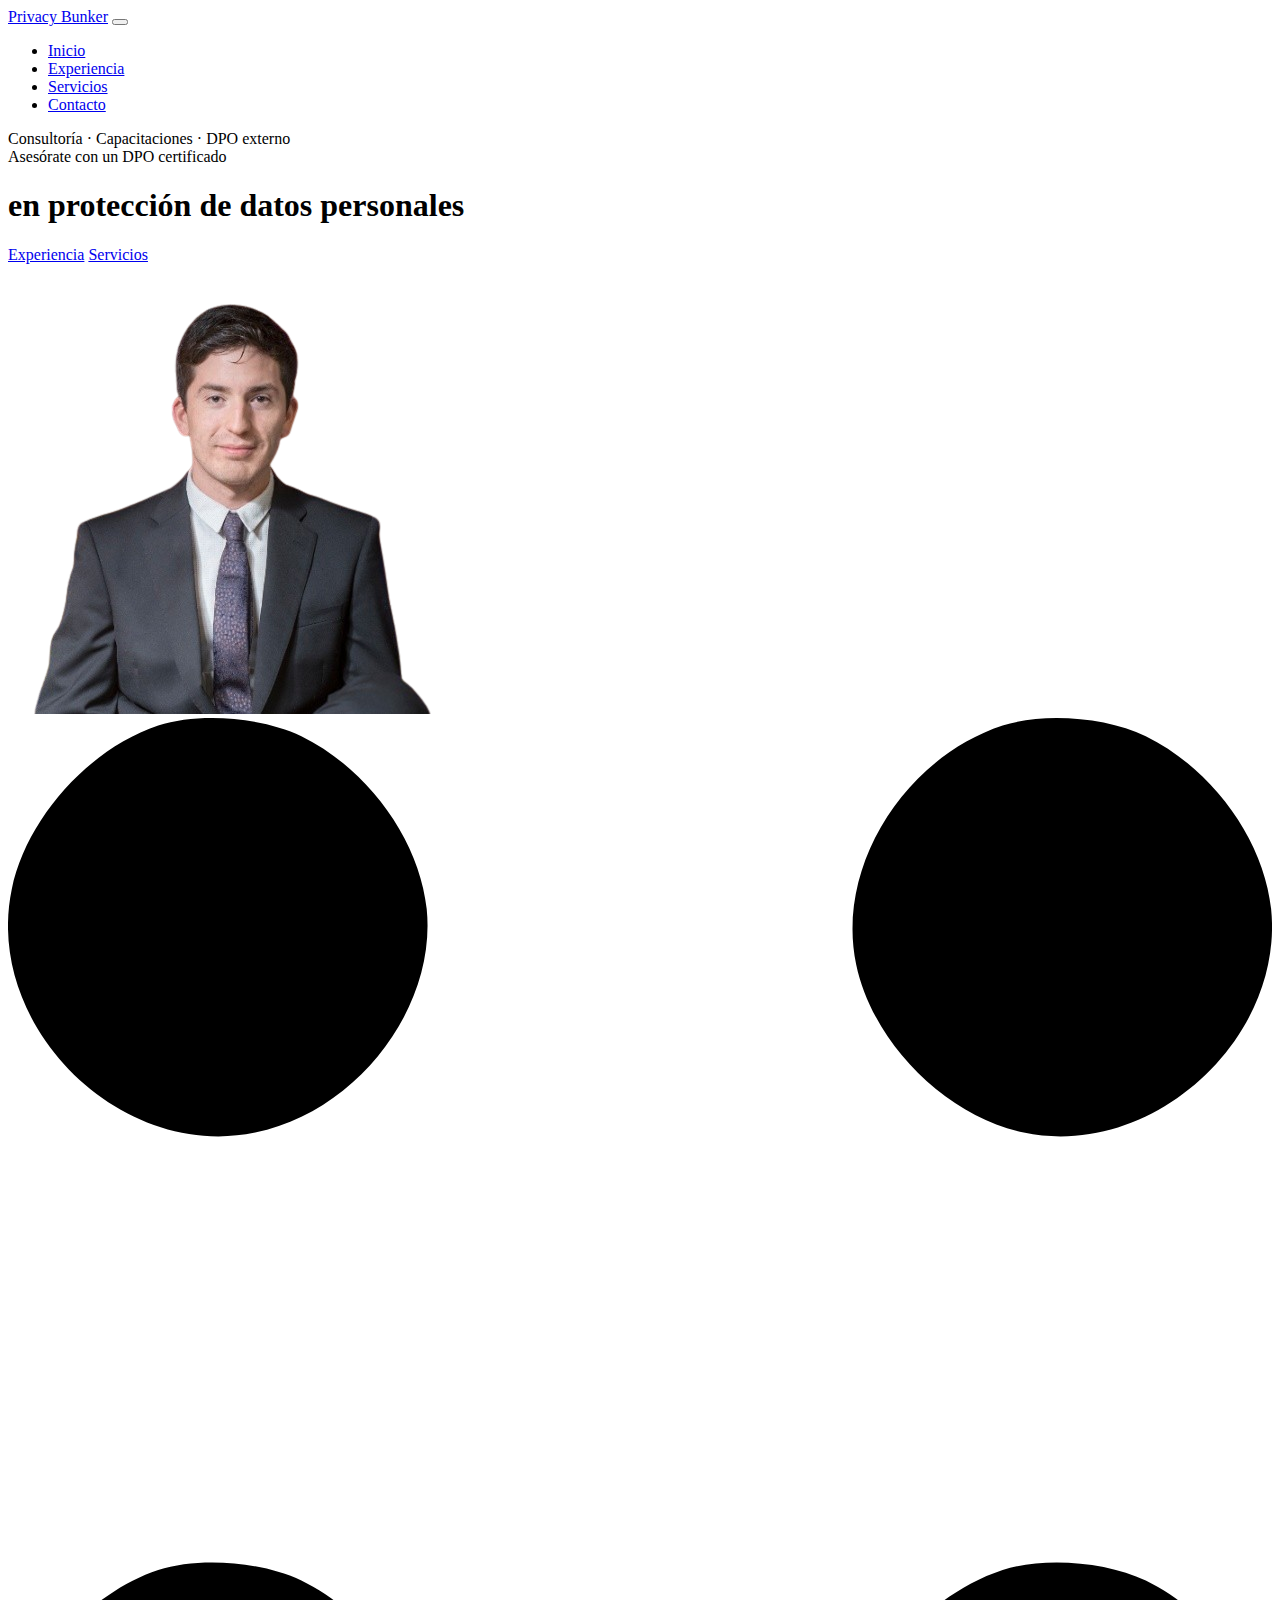
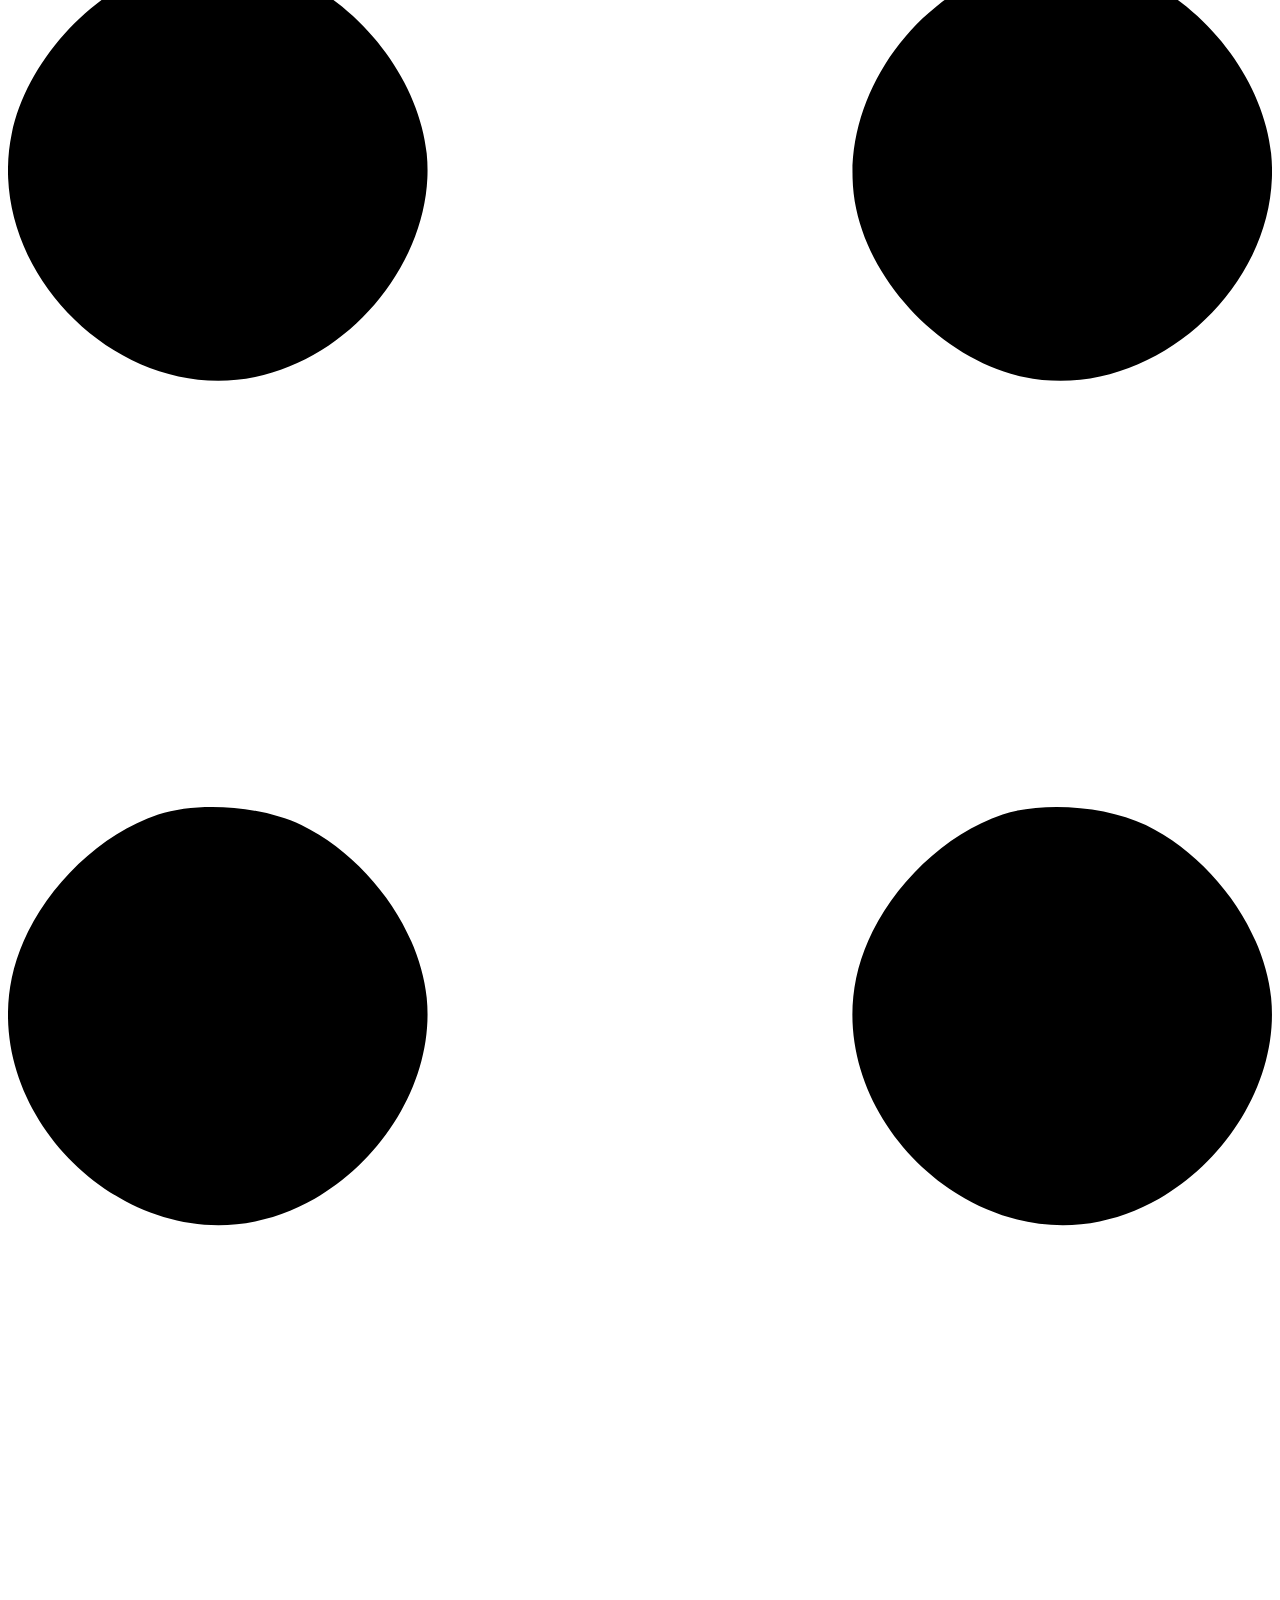
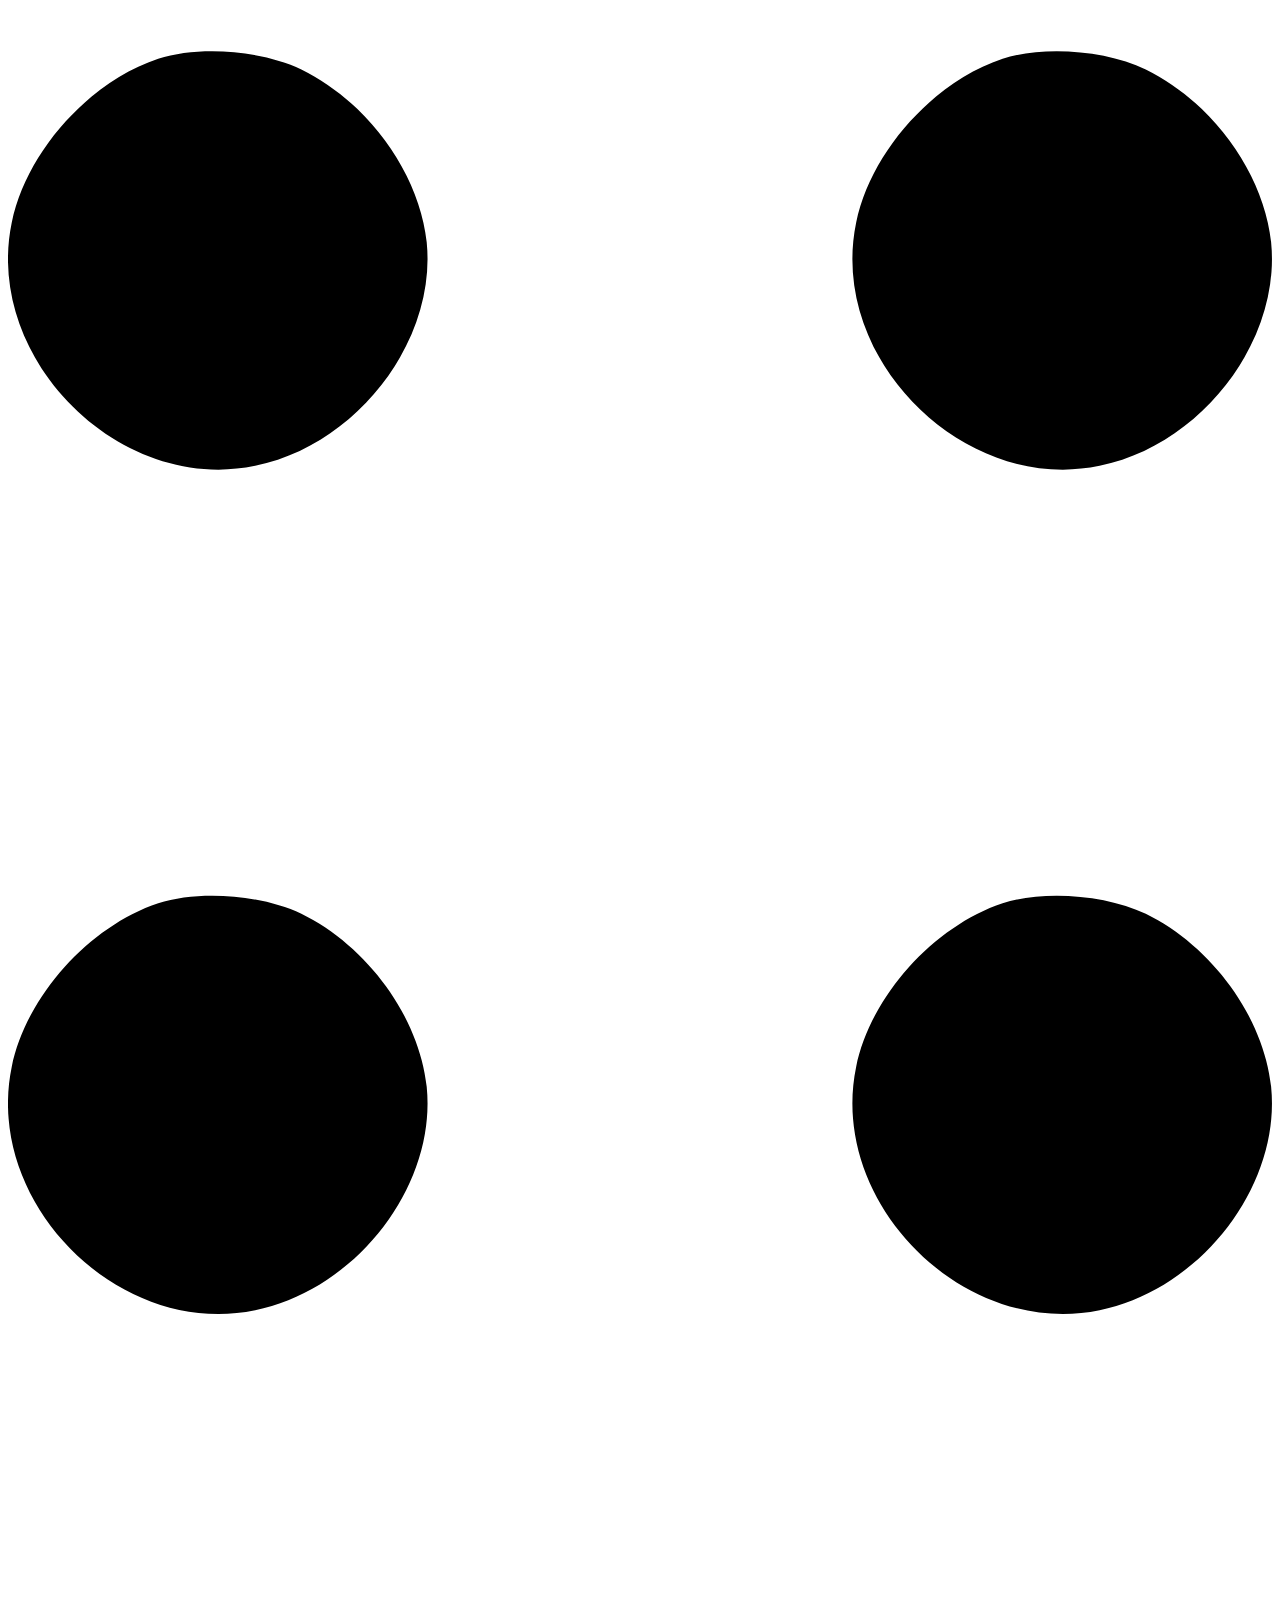
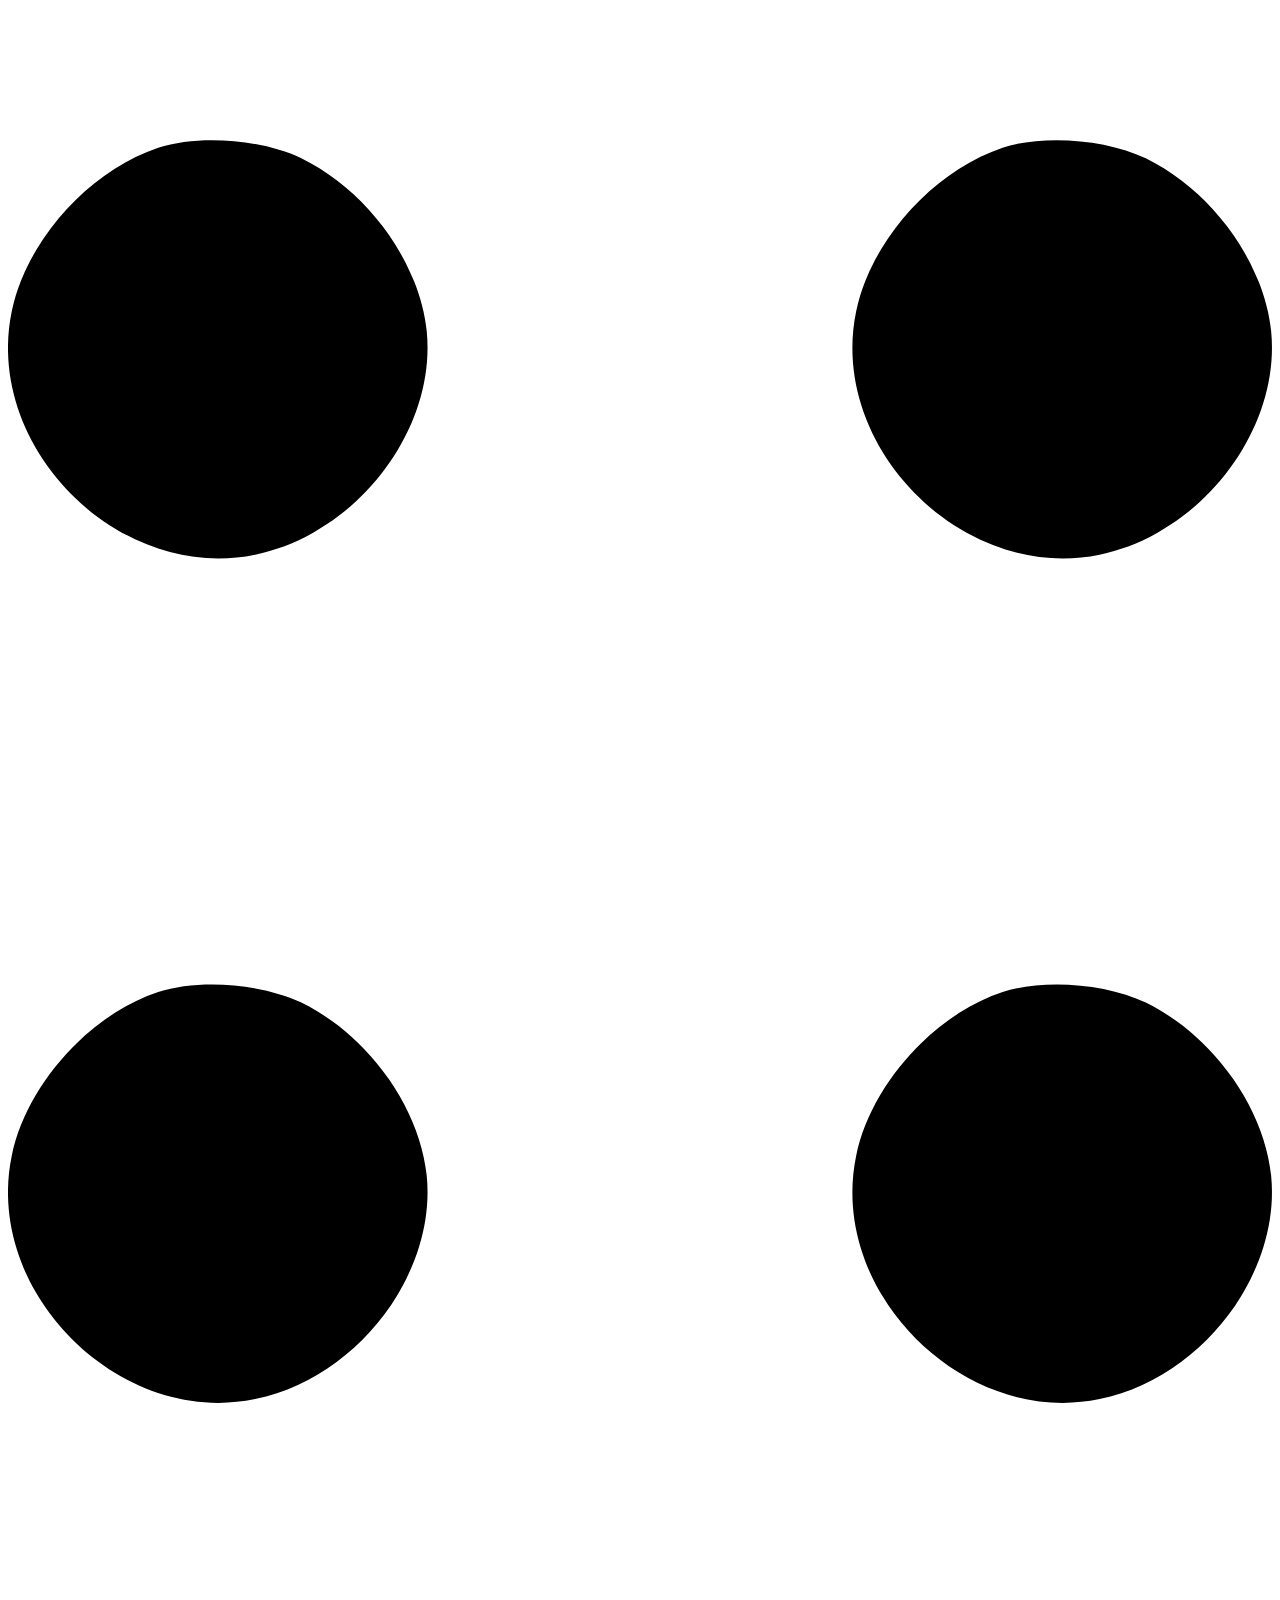
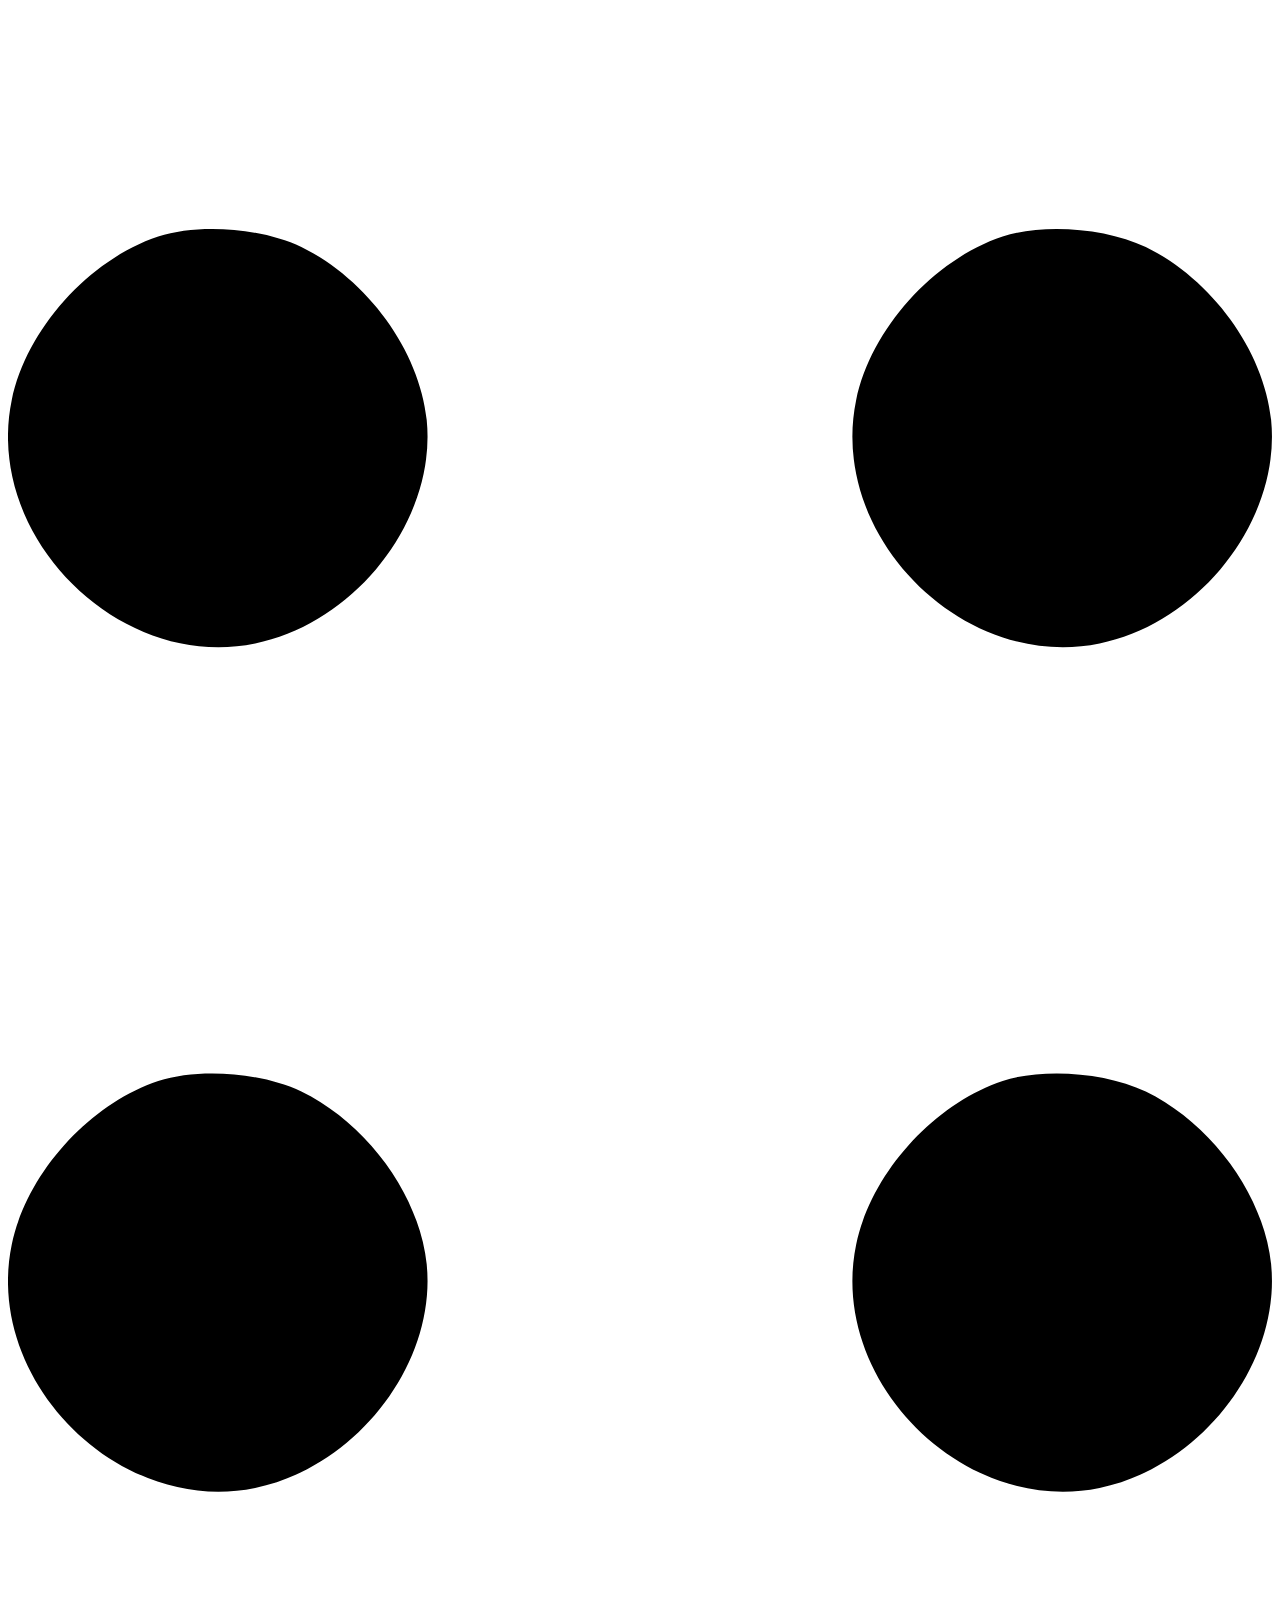
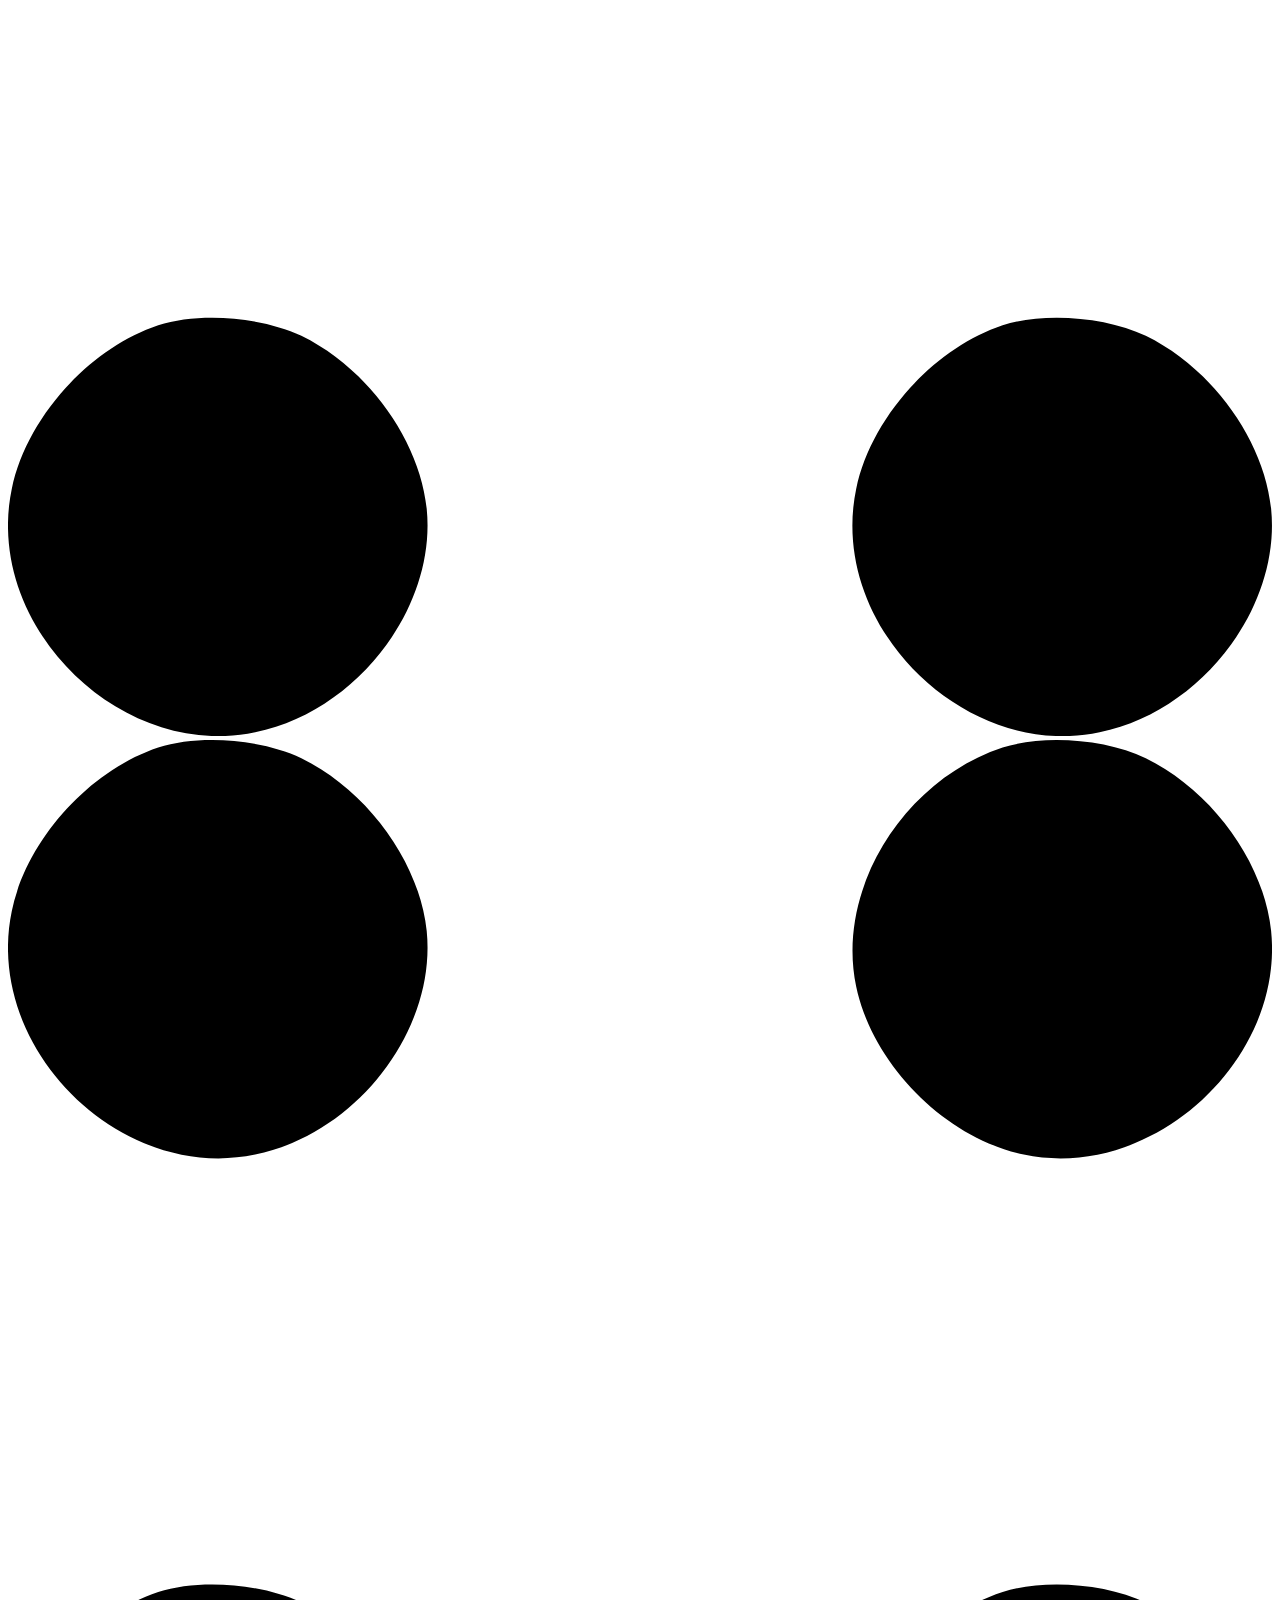
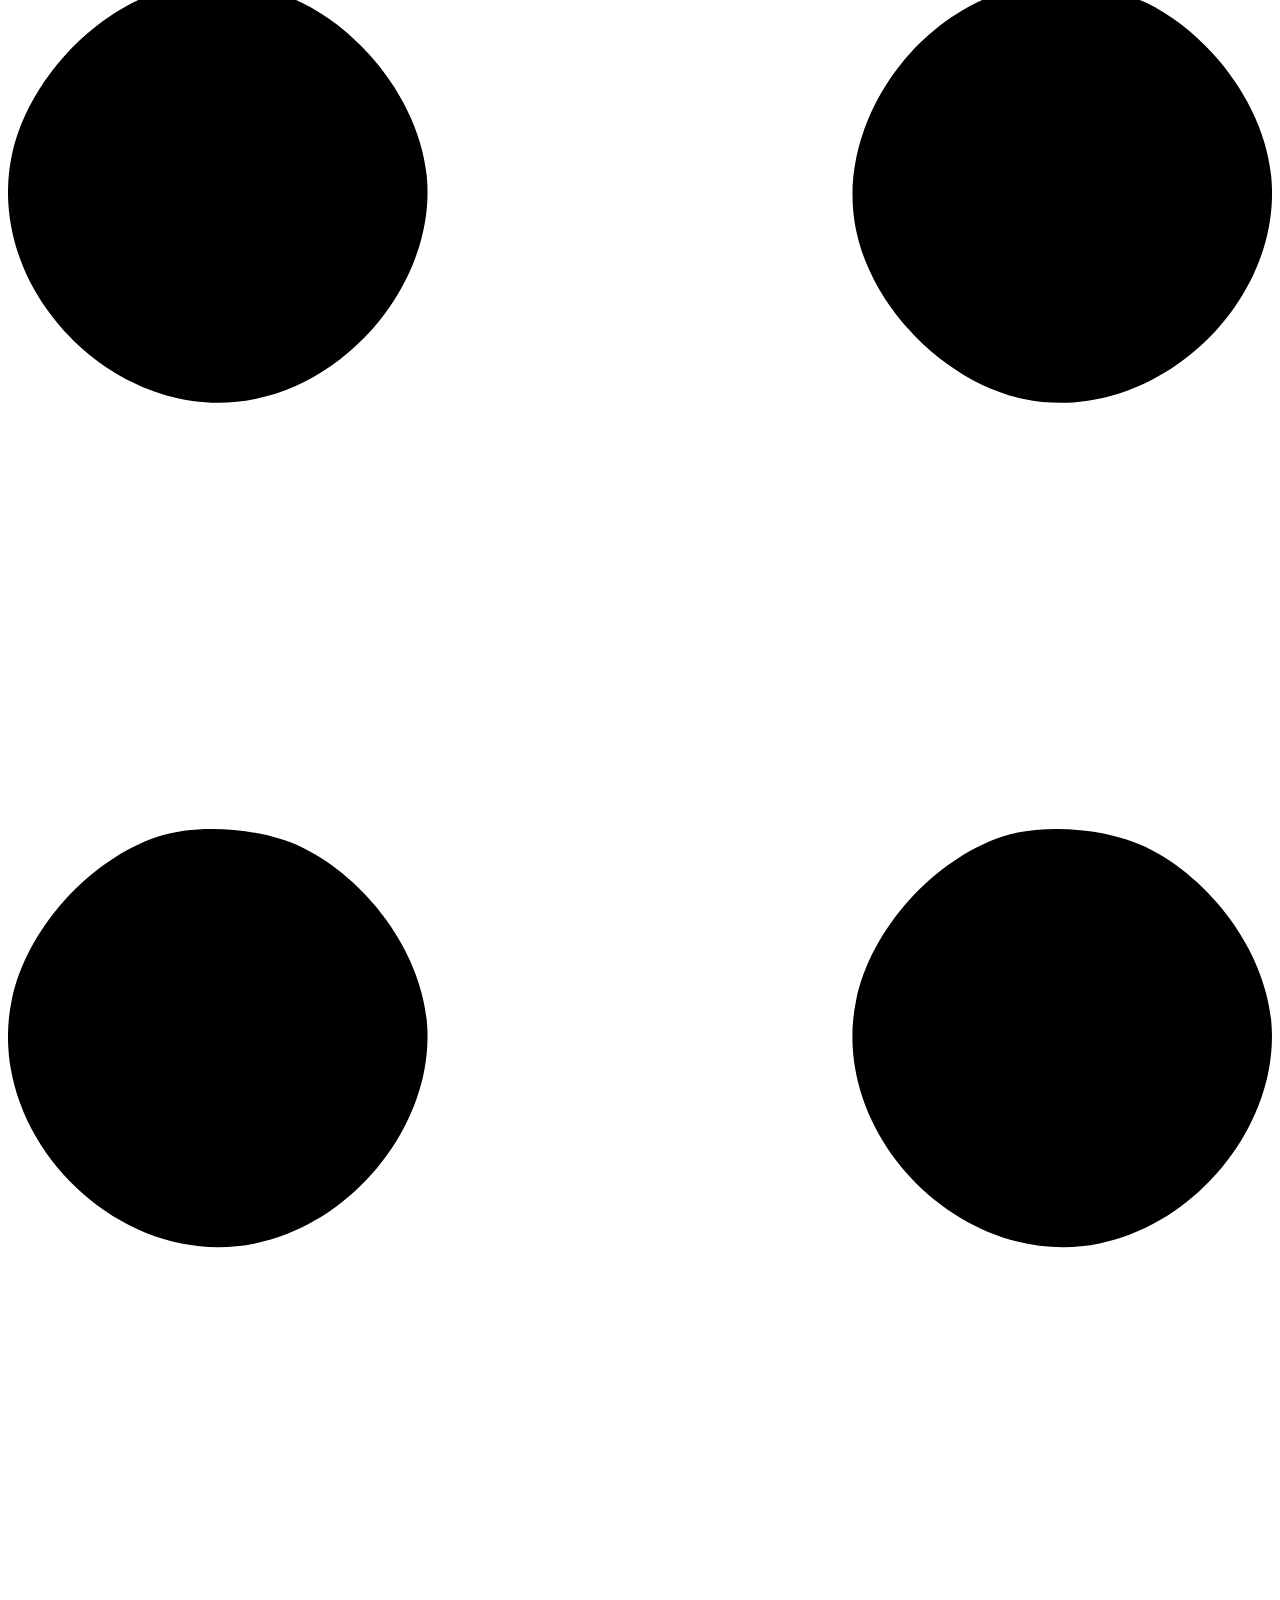
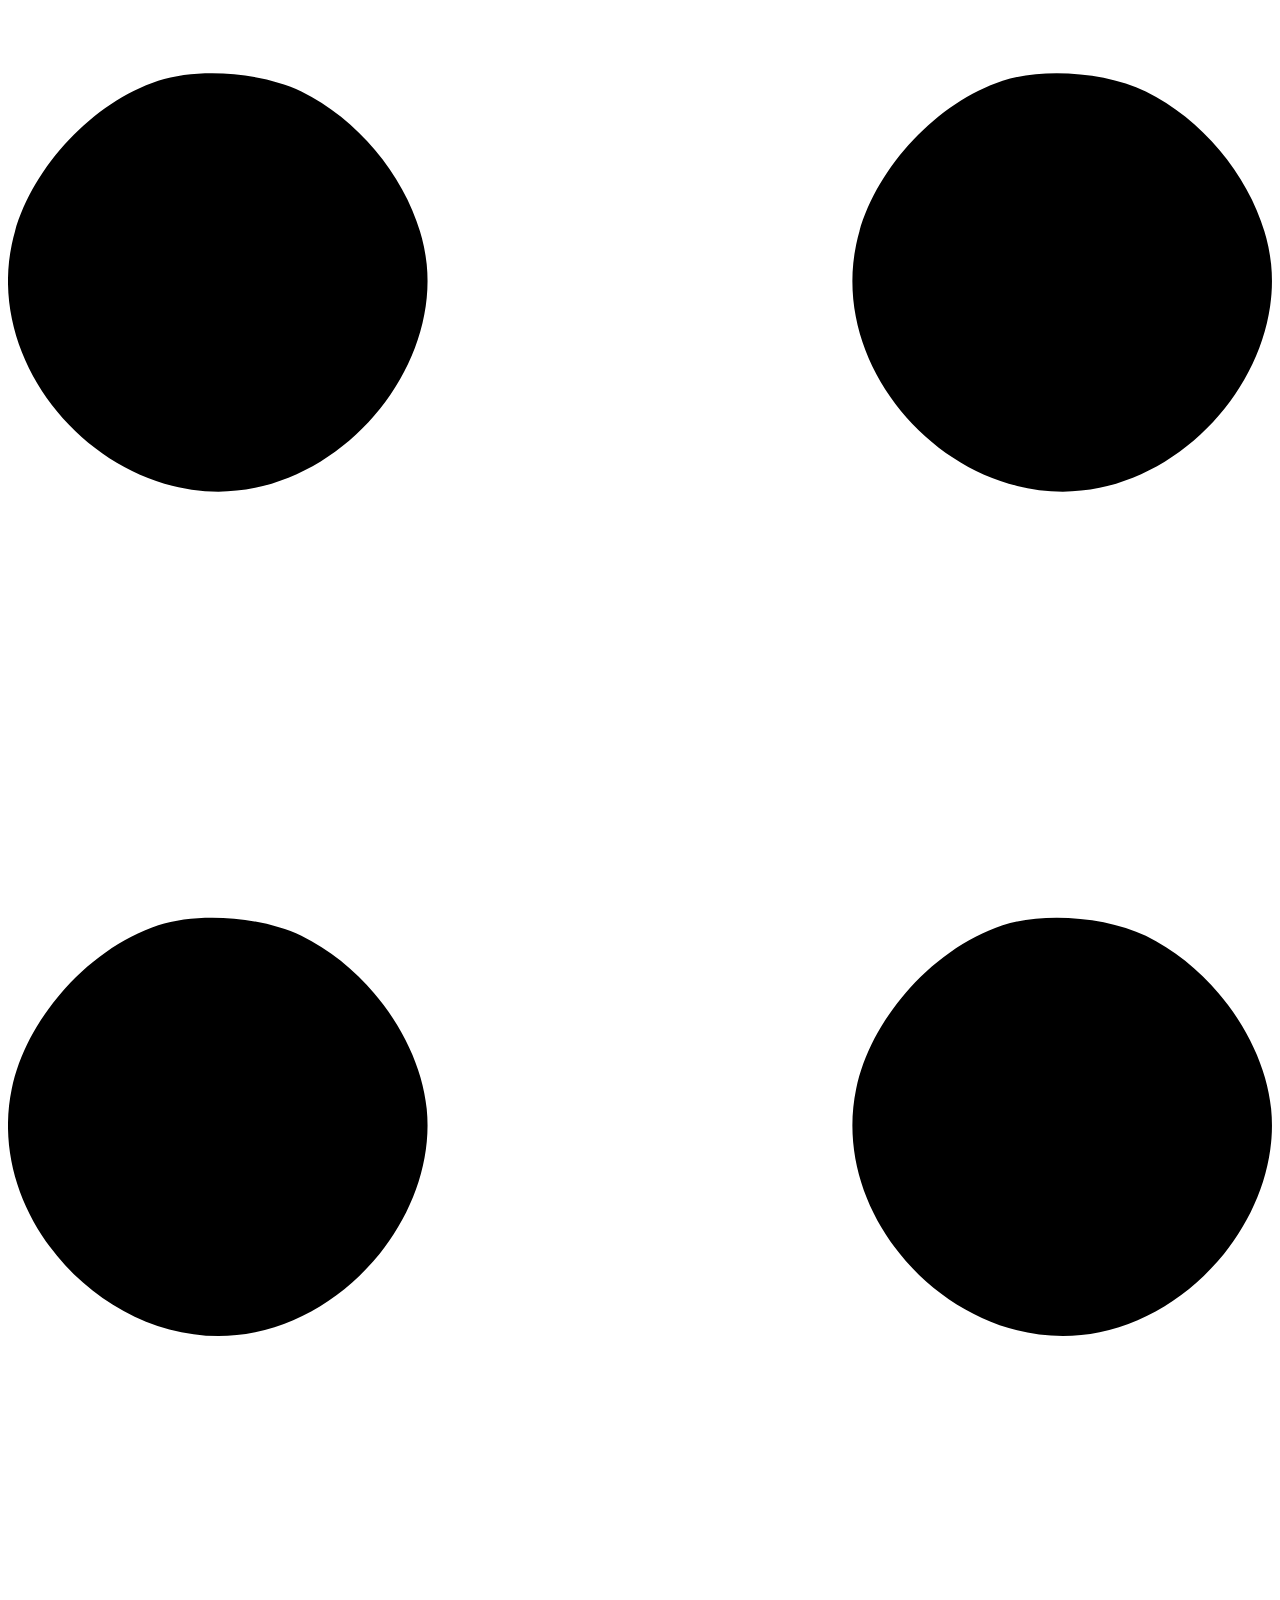
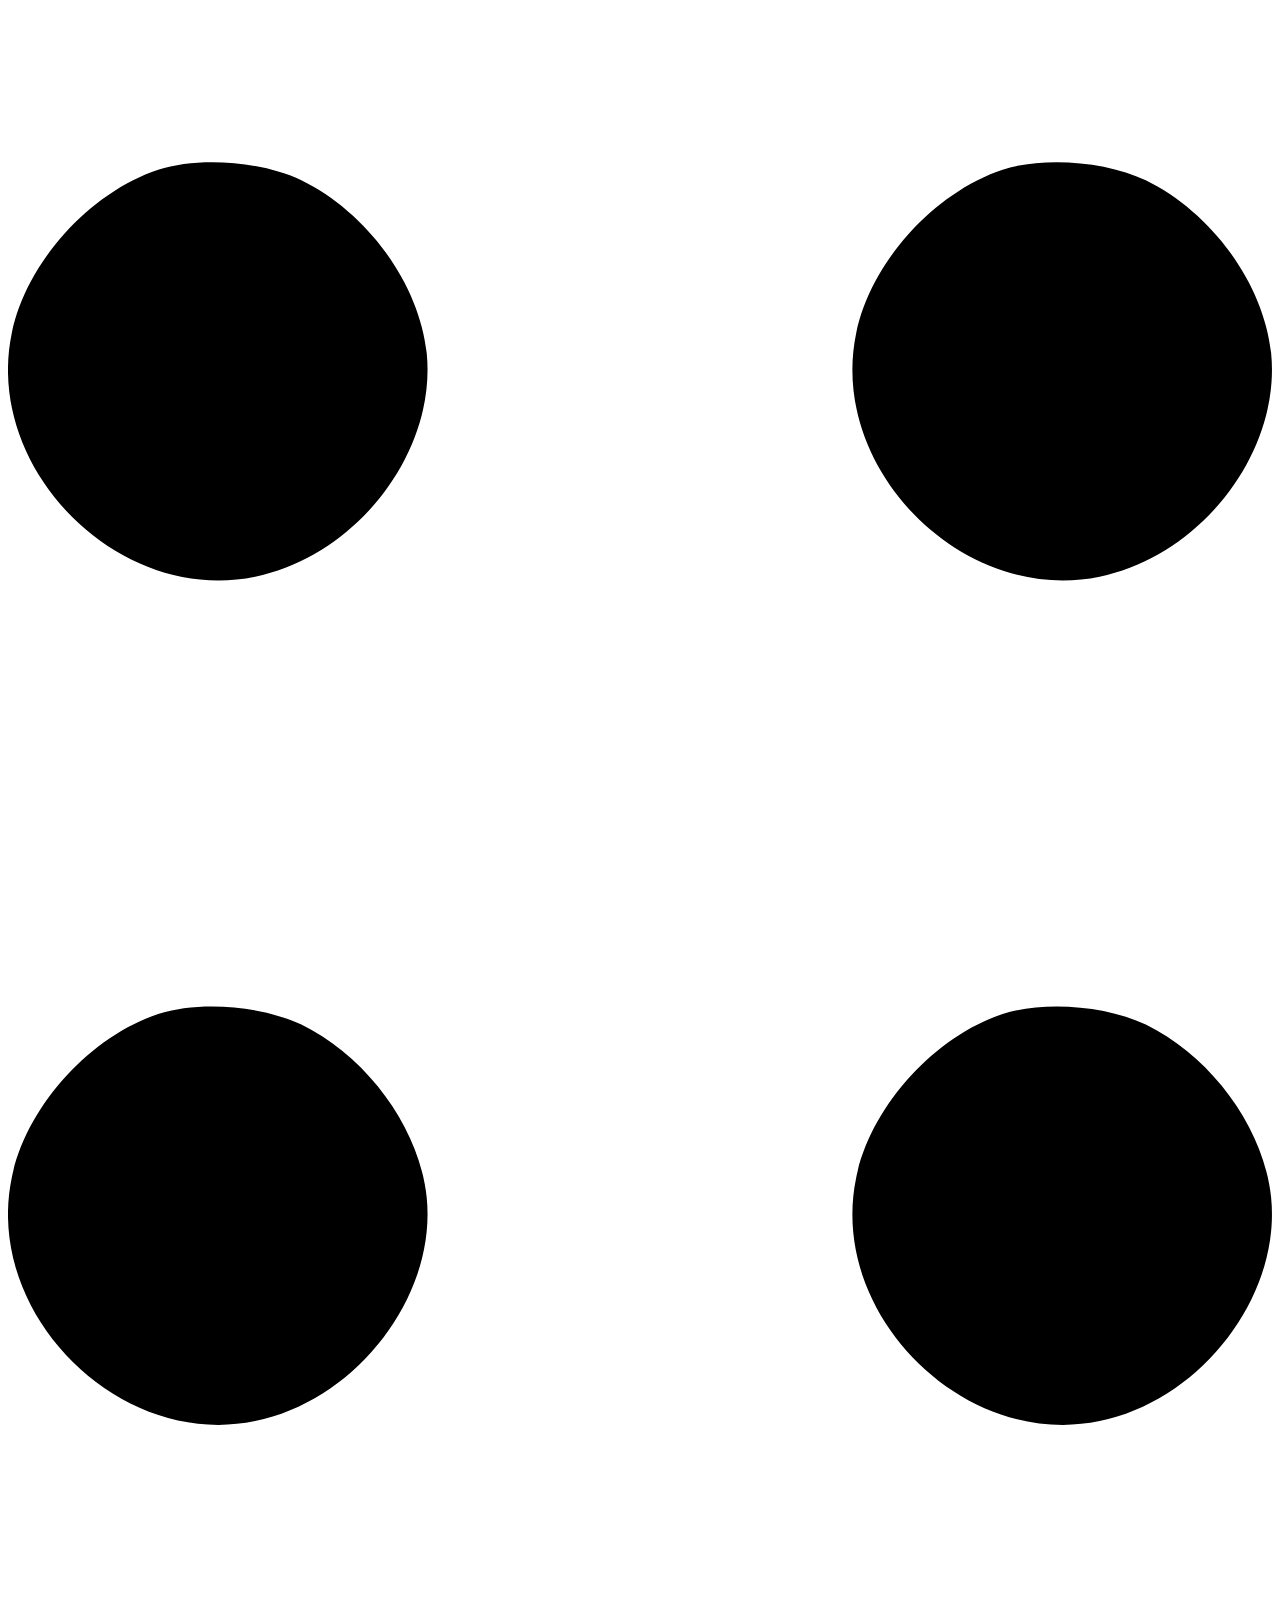
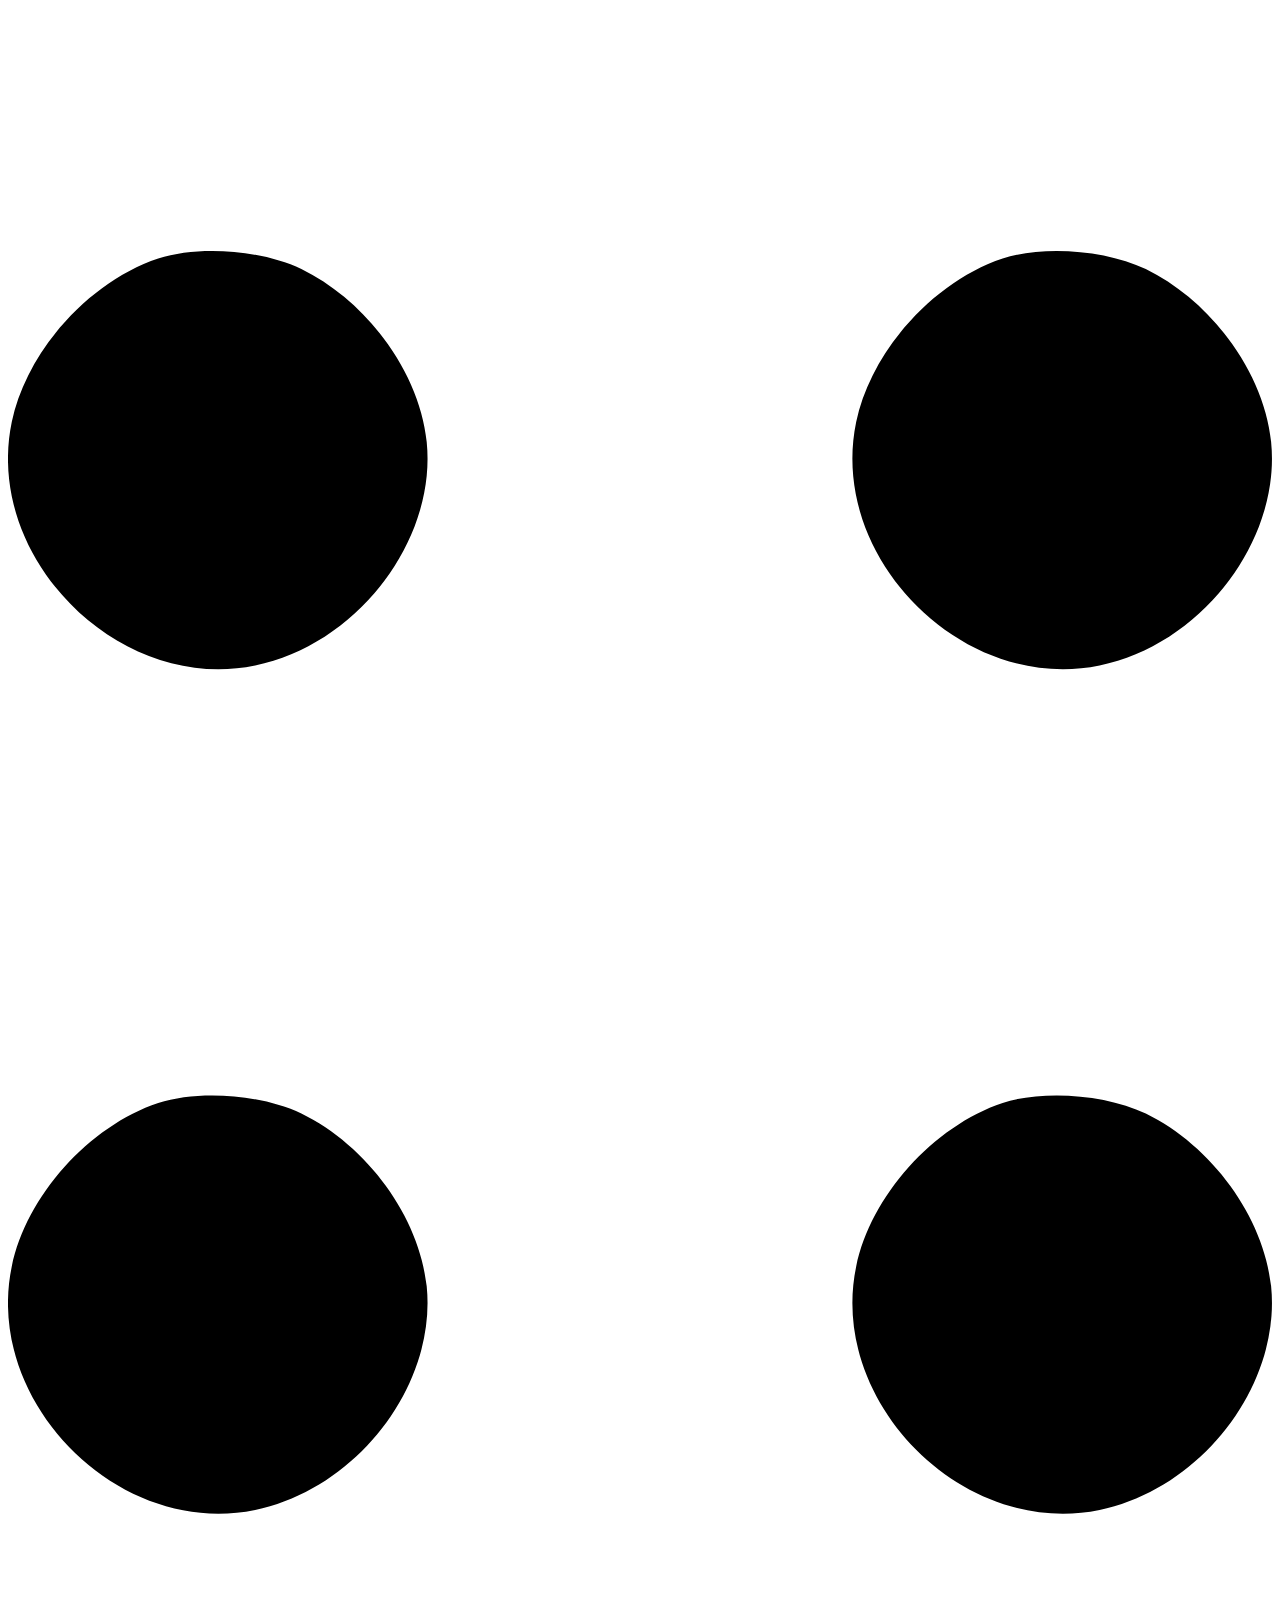
==== index.html @ 50c04cff "Commit 2" ====
<!DOCTYPE html>
<html lang="en">
    <head>
        <meta charset="utf-8" />
        <meta name="viewport" content="width=device-width, initial-scale=1, shrink-to-fit=no" />
        <meta name="description" content="" />
        <meta name="author" content="" />
        <title>Privacy Bunker</title>
        <!-- Favicon-->
        <link rel="icon" type="image/x-icon" href="assets/favicon.ico" />
        <!-- Custom Google font-->
        <link rel="preconnect" href="https://fonts.googleapis.com" />
        <link rel="preconnect" href="https://fonts.gstatic.com" crossorigin />
        <link href="https://fonts.googleapis.com/css2?family=Plus+Jakarta+Sans:wght@100;200;300;400;500;600;700;800;900&amp;display=swap" rel="stylesheet" />
        <!-- Bootstrap icons-->
        <link href="https://cdn.jsdelivr.net/npm/bootstrap-icons@1.8.1/font/bootstrap-icons.css" rel="stylesheet" />
        <!-- Core theme CSS (includes Bootstrap)-->
        <link href="css/styles.css" rel="stylesheet" />
    </head>
    <body class="d-flex flex-column h-100">
        <main class="flex-shrink-0">
            <!-- Navigation-->
            <nav class="navbar navbar-expand-lg navbar-light bg-white py-3">
                <div class="container px-5">
                    <a class="navbar-brand" href="index.html"><span class="fw-bolder text-primary">Privacy Bunker</span></a>
                    <button class="navbar-toggler" type="button" data-bs-toggle="collapse" data-bs-target="#navbarSupportedContent" aria-controls="navbarSupportedContent" aria-expanded="false" aria-label="Toggle navigation"><span class="navbar-toggler-icon"></span></button>
                    <div class="collapse navbar-collapse" id="navbarSupportedContent">
                        <ul class="navbar-nav ms-auto mb-2 mb-lg-0 small fw-bolder">
                            <li class="nav-item"><a class="nav-link" href="index.html">Inicio</a></li>
                            <li class="nav-item"><a class="nav-link" href="resume.html">Experiencia</a></li>
                            <li class="nav-item"><a class="nav-link" href="projects.html">Servicios</a></li>
                            <li class="nav-item"><a class="nav-link" href="contact.html">Contacto</a></li>
                        </ul>
                    </div>
                </div>
            </nav>
            <!-- Header-->
            <header class="py-5">
                <div class="container px-5 pb-5">
                    <div class="row gx-5 align-items-center">
                        <div class="col-xxl-5">
                            <!-- Header text content-->
                            <div class="text-center text-xxl-start">
                                <div class="badge bg-gradient-primary-to-secondary text-white mb-4"><div class="text-uppercase">Consultoría &middot; Capacitaciones &middot; DPO externo</div></div>
                                <div class="fs-3 fw-light text-muted">Asesórate con un DPO certificado</div>
                                <h1 class="display-3 fw-bolder mb-5"><span class="text-gradient d-inline">en protección de datos personales</span></h1>
                                <div class="d-grid gap-3 d-sm-flex justify-content-sm-center justify-content-xxl-start mb-3">
                                    <a class="btn btn-primary btn-lg px-5 py-3 me-sm-3 fs-6 fw-bolder" href="resume.html">Experiencia</a>
                                    <a class="btn btn-outline-dark btn-lg px-5 py-3 fs-6 fw-bolder" href="projects.html">Servicios</a>
                                </div>
                            </div>
                        </div>
                        <div class="col-xxl-7">
                            <!-- Header profile picture-->
                            <div class="d-flex justify-content-center mt-5 mt-xxl-0">
                                <div class="profile bg-gradient-primary-to-secondary">
                                    <!-- TIP: For best results, use a photo with a transparent background like the demo example below-->
                                    <!-- Watch a tutorial on how to do this on YouTube (link)-->
                                    <img class="profile-img" src="assets/profile.png" alt="..." />
                                    <div class="dots-1">
                                        <!-- SVG Dots-->
                                        <svg version="1.1" xmlns="http://www.w3.org/2000/svg" xmlns:xlink="http://www.w3.org/1999/xlink" x="0px" y="0px" viewBox="0 0 191.6 1215.4" style="enable-background: new 0 0 191.6 1215.4" xml:space="preserve">
                                            <g transform="translate(0.000000,1280.000000) scale(0.100000,-0.100000)">
                                                <path d="M227.7,12788.6c-105-35-200-141-222-248c-43-206,163-412,369-369c155,32,275,190,260,339c-11,105-90,213-190,262        C383.7,12801.6,289.7,12808.6,227.7,12788.6z"></path>
                                                <path d="M1507.7,12788.6c-151-50-253-216-222-362c25-119,136-230,254-255c194-41,395,142,375,339c-11,105-90,213-190,262        C1663.7,12801.6,1569.7,12808.6,1507.7,12788.6z"></path>
                                                <path d="M227.7,11508.6c-105-35-200-141-222-248c-43-206,163-412,369-369c155,32,275,190,260,339c-11,105-90,213-190,262        C383.7,11521.6,289.7,11528.6,227.7,11508.6z"></path>
                                                <path d="M1507.7,11508.6c-151-50-253-216-222-362c25-119,136-230,254-255c194-41,395,142,375,339c-11,105-90,213-190,262        C1663.7,11521.6,1569.7,11528.6,1507.7,11508.6z"></path>
                                                <path d="M227.7,10228.6c-105-35-200-141-222-248c-43-206,163-412,369-369c155,32,275,190,260,339c-11,105-90,213-190,262        C383.7,10241.6,289.7,10248.6,227.7,10228.6z"></path>
                                                <path d="M1507.7,10228.6c-105-35-200-141-222-248c-43-206,163-412,369-369c155,32,275,190,260,339c-11,105-90,213-190,262        C1663.7,10241.6,1569.7,10248.6,1507.7,10228.6z"></path>
                                                <path d="M227.7,8948.6c-105-35-200-141-222-248c-43-206,163-412,369-369c155,32,275,190,260,339c-11,105-90,213-190,262        C383.7,8961.6,289.7,8968.6,227.7,8948.6z"></path>
                                                <path d="M1507.7,8948.6c-105-35-200-141-222-248c-43-206,163-412,369-369c155,32,275,190,260,339c-11,105-90,213-190,262        C1663.7,8961.6,1569.7,8968.6,1507.7,8948.6z"></path>
                                                <path d="M227.7,7668.6c-105-35-200-141-222-248c-43-206,163-412,369-369c155,32,275,190,260,339c-11,105-90,213-190,262        C383.7,7681.6,289.7,7688.6,227.7,7668.6z"></path>
                                                <path d="M1507.7,7668.6c-105-35-200-141-222-248c-43-206,163-412,369-369c155,32,275,190,260,339c-11,105-90,213-190,262        C1663.7,7681.6,1569.7,7688.6,1507.7,7668.6z"></path>
                                                <path d="M227.7,6388.6c-105-35-200-141-222-248c-43-206,163-412,369-369c155,32,275,190,260,339c-11,105-90,213-190,262        C383.7,6401.6,289.7,6408.6,227.7,6388.6z"></path>
                                                <path d="M1507.7,6388.6c-105-35-200-141-222-248c-43-206,163-412,369-369c155,32,275,190,260,339c-11,105-90,213-190,262        C1663.7,6401.6,1569.7,6408.6,1507.7,6388.6z"></path>
                                                <path d="M227.7,5108.6c-105-35-200-141-222-248c-43-206,163-412,369-369c155,32,275,190,260,339c-11,105-90,213-190,262        C383.7,5121.6,289.7,5128.6,227.7,5108.6z"></path>
                                                <path d="M1507.7,5108.6c-105-35-200-141-222-248c-43-206,163-412,369-369c155,32,275,190,260,339c-11,105-90,213-190,262        C1663.7,5121.6,1569.7,5128.6,1507.7,5108.6z"></path>
                                                <path d="M227.7,3828.6c-105-35-200-141-222-248c-43-206,163-412,369-369c155,32,275,190,260,339c-11,105-90,213-190,262        C383.7,3841.6,289.7,3848.6,227.7,3828.6z"></path>
                                                <path d="M1507.7,3828.6c-105-35-200-141-222-248c-43-206,163-412,369-369c155,32,275,190,260,339c-11,105-90,213-190,262        C1663.7,3841.6,1569.7,3848.6,1507.7,3828.6z"></path>
                                                <path d="M227.7,2548.6c-105-35-200-141-222-248c-43-206,163-412,369-369c155,32,275,190,260,339c-11,105-90,213-190,262        C383.7,2561.6,289.7,2568.6,227.7,2548.6z"></path>
                                                <path d="M1507.7,2548.6c-105-35-200-141-222-248c-43-206,163-412,369-369c155,32,275,190,260,339c-11,105-90,213-190,262        C1663.7,2561.6,1569.7,2568.6,1507.7,2548.6z"></path>
                                                <path d="M227.7,1268.6c-105-35-200-141-222-248c-43-206,163-412,369-369c155,32,275,190,260,339c-11,105-90,213-190,262        C383.7,1281.6,289.7,1288.6,227.7,1268.6z"></path>
                                                <path d="M1507.7,1268.6c-105-35-200-141-222-248c-43-206,163-412,369-369c155,32,275,190,260,339c-11,105-90,213-190,262        C1663.7,1281.6,1569.7,1288.6,1507.7,1268.6z"></path>
                                            </g>
                                        </svg>
                                        <!-- END of SVG dots-->
                                    </div>
                                    <div class="dots-2">
                                        <!-- SVG Dots-->
                                        <svg version="1.1" xmlns="http://www.w3.org/2000/svg" xmlns:xlink="http://www.w3.org/1999/xlink" x="0px" y="0px" viewBox="0 0 191.6 1215.4" style="enable-background: new 0 0 191.6 1215.4" xml:space="preserve">
                                            <g transform="translate(0.000000,1280.000000) scale(0.100000,-0.100000)">
                                                <path d="M227.7,12788.6c-105-35-200-141-222-248c-43-206,163-412,369-369c155,32,275,190,260,339c-11,105-90,213-190,262        C383.7,12801.6,289.7,12808.6,227.7,12788.6z"></path>
                                                <path d="M1507.7,12788.6c-151-50-253-216-222-362c25-119,136-230,254-255c194-41,395,142,375,339c-11,105-90,213-190,262        C1663.7,12801.6,1569.7,12808.6,1507.7,12788.6z"></path>
                                                <path d="M227.7,11508.6c-105-35-200-141-222-248c-43-206,163-412,369-369c155,32,275,190,260,339c-11,105-90,213-190,262        C383.7,11521.6,289.7,11528.6,227.7,11508.6z"></path>
                                                <path d="M1507.7,11508.6c-151-50-253-216-222-362c25-119,136-230,254-255c194-41,395,142,375,339c-11,105-90,213-190,262        C1663.7,11521.6,1569.7,11528.6,1507.7,11508.6z"></path>
                                                <path d="M227.7,10228.6c-105-35-200-141-222-248c-43-206,163-412,369-369c155,32,275,190,260,339c-11,105-90,213-190,262        C383.7,10241.6,289.7,10248.6,227.7,10228.6z"></path>
                                                <path d="M1507.7,10228.6c-105-35-200-141-222-248c-43-206,163-412,369-369c155,32,275,190,260,339c-11,105-90,213-190,262        C1663.7,10241.6,1569.7,10248.6,1507.7,10228.6z"></path>
                                                <path d="M227.7,8948.6c-105-35-200-141-222-248c-43-206,163-412,369-369c155,32,275,190,260,339c-11,105-90,213-190,262        C383.7,8961.6,289.7,8968.6,227.7,8948.6z"></path>
                                                <path d="M1507.7,8948.6c-105-35-200-141-222-248c-43-206,163-412,369-369c155,32,275,190,260,339c-11,105-90,213-190,262        C1663.7,8961.6,1569.7,8968.6,1507.7,8948.6z"></path>
                                                <path d="M227.7,7668.6c-105-35-200-141-222-248c-43-206,163-412,369-369c155,32,275,190,260,339c-11,105-90,213-190,262        C383.7,7681.6,289.7,7688.6,227.7,7668.6z"></path>
                                                <path d="M1507.7,7668.6c-105-35-200-141-222-248c-43-206,163-412,369-369c155,32,275,190,260,339c-11,105-90,213-190,262        C1663.7,7681.6,1569.7,7688.6,1507.7,7668.6z"></path>
                                                <path d="M227.7,6388.6c-105-35-200-141-222-248c-43-206,163-412,369-369c155,32,275,190,260,339c-11,105-90,213-190,262        C383.7,6401.6,289.7,6408.6,227.7,6388.6z"></path>
                                                <path d="M1507.7,6388.6c-105-35-200-141-222-248c-43-206,163-412,369-369c155,32,275,190,260,339c-11,105-90,213-190,262        C1663.7,6401.6,1569.7,6408.6,1507.7,6388.6z"></path>
                                                <path d="M227.7,5108.6c-105-35-200-141-222-248c-43-206,163-412,369-369c155,32,275,190,260,339c-11,105-90,213-190,262        C383.7,5121.6,289.7,5128.6,227.7,5108.6z"></path>
                                                <path d="M1507.7,5108.6c-105-35-200-141-222-248c-43-206,163-412,369-369c155,32,275,190,260,339c-11,105-90,213-190,262        C1663.7,5121.6,1569.7,5128.6,1507.7,5108.6z"></path>
                                                <path d="M227.7,3828.6c-105-35-200-141-222-248c-43-206,163-412,369-369c155,32,275,190,260,339c-11,105-90,213-190,262        C383.7,3841.6,289.7,3848.6,227.7,3828.6z"></path>
                                                <path d="M1507.7,3828.6c-105-35-200-141-222-248c-43-206,163-412,369-369c155,32,275,190,260,339c-11,105-90,213-190,262        C1663.7,3841.6,1569.7,3848.6,1507.7,3828.6z"></path>
                                                <path d="M227.7,2548.6c-105-35-200-141-222-248c-43-206,163-412,369-369c155,32,275,190,260,339c-11,105-90,213-190,262        C383.7,2561.6,289.7,2568.6,227.7,2548.6z"></path>
                                                <path d="M1507.7,2548.6c-105-35-200-141-222-248c-43-206,163-412,369-369c155,32,275,190,260,339c-11,105-90,213-190,262        C1663.7,2561.6,1569.7,2568.6,1507.7,2548.6z"></path>
                                                <path d="M227.7,1268.6c-105-35-200-141-222-248c-43-206,163-412,369-369c155,32,275,190,260,339c-11,105-90,213-190,262        C383.7,1281.6,289.7,1288.6,227.7,1268.6z"></path>
                                                <path d="M1507.7,1268.6c-105-35-200-141-222-248c-43-206,163-412,369-369c155,32,275,190,260,339c-11,105-90,213-190,262        C1663.7,1281.6,1569.7,1288.6,1507.7,1268.6z"></path>
                                            </g>
                                        </svg>
                                        <!-- END of SVG dots-->
                                    </div>
                                    <div class="dots-3">
                                        <!-- SVG Dots-->
                                        <svg version="1.1" xmlns="http://www.w3.org/2000/svg" xmlns:xlink="http://www.w3.org/1999/xlink" x="0px" y="0px" viewBox="0 0 191.6 1215.4" style="enable-background: new 0 0 191.6 1215.4" xml:space="preserve">
                                            <g transform="translate(0.000000,1280.000000) scale(0.100000,-0.100000)">
                                                <path d="M227.7,12788.6c-105-35-200-141-222-248c-43-206,163-412,369-369c155,32,275,190,260,339c-11,105-90,213-190,262        C383.7,12801.6,289.7,12808.6,227.7,12788.6z"></path>
                                                <path d="M1507.7,12788.6c-151-50-253-216-222-362c25-119,136-230,254-255c194-41,395,142,375,339c-11,105-90,213-190,262        C1663.7,12801.6,1569.7,12808.6,1507.7,12788.6z"></path>
                                                <path d="M227.7,11508.6c-105-35-200-141-222-248c-43-206,163-412,369-369c155,32,275,190,260,339c-11,105-90,213-190,262        C383.7,11521.6,289.7,11528.6,227.7,11508.6z"></path>
                                                <path d="M1507.7,11508.6c-151-50-253-216-222-362c25-119,136-230,254-255c194-41,395,142,375,339c-11,105-90,213-190,262        C1663.7,11521.6,1569.7,11528.6,1507.7,11508.6z"></path>
                                                <path d="M227.7,10228.6c-105-35-200-141-222-248c-43-206,163-412,369-369c155,32,275,190,260,339c-11,105-90,213-190,262        C383.7,10241.6,289.7,10248.6,227.7,10228.6z"></path>
                                                <path d="M1507.7,10228.6c-105-35-200-141-222-248c-43-206,163-412,369-369c155,32,275,190,260,339c-11,105-90,213-190,262        C1663.7,10241.6,1569.7,10248.6,1507.7,10228.6z"></path>
                                                <path d="M227.7,8948.6c-105-35-200-141-222-248c-43-206,163-412,369-369c155,32,275,190,260,339c-11,105-90,213-190,262        C383.7,8961.6,289.7,8968.6,227.7,8948.6z"></path>
                                                <path d="M1507.7,8948.6c-105-35-200-141-222-248c-43-206,163-412,369-369c155,32,275,190,260,339c-11,105-90,213-190,262        C1663.7,8961.6,1569.7,8968.6,1507.7,8948.6z"></path>
                                                <path d="M227.7,7668.6c-105-35-200-141-222-248c-43-206,163-412,369-369c155,32,275,190,260,339c-11,105-90,213-190,262        C383.7,7681.6,289.7,7688.6,227.7,7668.6z"></path>
                                                <path d="M1507.7,7668.6c-105-35-200-141-222-248c-43-206,163-412,369-369c155,32,275,190,260,339c-11,105-90,213-190,262        C1663.7,7681.6,1569.7,7688.6,1507.7,7668.6z"></path>
                                                <path d="M227.7,6388.6c-105-35-200-141-222-248c-43-206,163-412,369-369c155,32,275,190,260,339c-11,105-90,213-190,262        C383.7,6401.6,289.7,6408.6,227.7,6388.6z"></path>
                                                <path d="M1507.7,6388.6c-105-35-200-141-222-248c-43-206,163-412,369-369c155,32,275,190,260,339c-11,105-90,213-190,262        C1663.7,6401.6,1569.7,6408.6,1507.7,6388.6z"></path>
                                                <path d="M227.7,5108.6c-105-35-200-141-222-248c-43-206,163-412,369-369c155,32,275,190,260,339c-11,105-90,213-190,262        C383.7,5121.6,289.7,5128.6,227.7,5108.6z"></path>
                                                <path d="M1507.7,5108.6c-105-35-200-141-222-248c-43-206,163-412,369-369c155,32,275,190,260,339c-11,105-90,213-190,262        C1663.7,5121.6,1569.7,5128.6,1507.7,5108.6z"></path>
                                                <path d="M227.7,3828.6c-105-35-200-141-222-248c-43-206,163-412,369-369c155,32,275,190,260,339c-11,105-90,213-190,262        C383.7,3841.6,289.7,3848.6,227.7,3828.6z"></path>
                                                <path d="M1507.7,3828.6c-105-35-200-141-222-248c-43-206,163-412,369-369c155,32,275,190,260,339c-11,105-90,213-190,262        C1663.7,3841.6,1569.7,3848.6,1507.7,3828.6z"></path>
                                                <path d="M227.7,2548.6c-105-35-200-141-222-248c-43-206,163-412,369-369c155,32,275,190,260,339c-11,105-90,213-190,262        C383.7,2561.6,289.7,2568.6,227.7,2548.6z"></path>
                                                <path d="M1507.7,2548.6c-105-35-200-141-222-248c-43-206,163-412,369-369c155,32,275,190,260,339c-11,105-90,213-190,262        C1663.7,2561.6,1569.7,2568.6,1507.7,2548.6z"></path>
                                                <path d="M227.7,1268.6c-105-35-200-141-222-248c-43-206,163-412,369-369c155,32,275,190,260,339c-11,105-90,213-190,262        C383.7,1281.6,289.7,1288.6,227.7,1268.6z"></path>
                                                <path d="M1507.7,1268.6c-105-35-200-141-222-248c-43-206,163-412,369-369c155,32,275,190,260,339c-11,105-90,213-190,262        C1663.7,1281.6,1569.7,1288.6,1507.7,1268.6z"></path>
                                            </g>
                                        </svg>
                                        <!-- END of SVG dots-->
                                    </div>
                                    <div class="dots-4">
                                        <!-- SVG Dots-->
                                        <svg version="1.1" xmlns="http://www.w3.org/2000/svg" xmlns:xlink="http://www.w3.org/1999/xlink" x="0px" y="0px" viewBox="0 0 191.6 1215.4" style="enable-background: new 0 0 191.6 1215.4" xml:space="preserve">
                                            <g transform="translate(0.000000,1280.000000) scale(0.100000,-0.100000)">
                                                <path d="M227.7,12788.6c-105-35-200-141-222-248c-43-206,163-412,369-369c155,32,275,190,260,339c-11,105-90,213-190,262        C383.7,12801.6,289.7,12808.6,227.7,12788.6z"></path>
                                                <path d="M1507.7,12788.6c-151-50-253-216-222-362c25-119,136-230,254-255c194-41,395,142,375,339c-11,105-90,213-190,262        C1663.7,12801.6,1569.7,12808.6,1507.7,12788.6z"></path>
                                                <path d="M227.7,11508.6c-105-35-200-141-222-248c-43-206,163-412,369-369c155,32,275,190,260,339c-11,105-90,213-190,262        C383.7,11521.6,289.7,11528.6,227.7,11508.6z"></path>
                                                <path d="M1507.7,11508.6c-151-50-253-216-222-362c25-119,136-230,254-255c194-41,395,142,375,339c-11,105-90,213-190,262        C1663.7,11521.6,1569.7,11528.6,1507.7,11508.6z"></path>
                                                <path d="M227.7,10228.6c-105-35-200-141-222-248c-43-206,163-412,369-369c155,32,275,190,260,339c-11,105-90,213-190,262        C383.7,10241.6,289.7,10248.6,227.7,10228.6z"></path>
                                                <path d="M1507.7,10228.6c-105-35-200-141-222-248c-43-206,163-412,369-369c155,32,275,190,260,339c-11,105-90,213-190,262        C1663.7,10241.6,1569.7,10248.6,1507.7,10228.6z"></path>
                                                <path d="M227.7,8948.6c-105-35-200-141-222-248c-43-206,163-412,369-369c155,32,275,190,260,339c-11,105-90,213-190,262        C383.7,8961.6,289.7,8968.6,227.7,8948.6z"></path>
                                                <path d="M1507.7,8948.6c-105-35-200-141-222-248c-43-206,163-412,369-369c155,32,275,190,260,339c-11,105-90,213-190,262        C1663.7,8961.6,1569.7,8968.6,1507.7,8948.6z"></path>
                                                <path d="M227.7,7668.6c-105-35-200-141-222-248c-43-206,163-412,369-369c155,32,275,190,260,339c-11,105-90,213-190,262        C383.7,7681.6,289.7,7688.6,227.7,7668.6z"></path>
                                                <path d="M1507.7,7668.6c-105-35-200-141-222-248c-43-206,163-412,369-369c155,32,275,190,260,339c-11,105-90,213-190,262        C1663.7,7681.6,1569.7,7688.6,1507.7,7668.6z"></path>
                                                <path d="M227.7,6388.6c-105-35-200-141-222-248c-43-206,163-412,369-369c155,32,275,190,260,339c-11,105-90,213-190,262        C383.7,6401.6,289.7,6408.6,227.7,6388.6z"></path>
                                                <path d="M1507.7,6388.6c-105-35-200-141-222-248c-43-206,163-412,369-369c155,32,275,190,260,339c-11,105-90,213-190,262        C1663.7,6401.6,1569.7,6408.6,1507.7,6388.6z"></path>
                                                <path d="M227.7,5108.6c-105-35-200-141-222-248c-43-206,163-412,369-369c155,32,275,190,260,339c-11,105-90,213-190,262        C383.7,5121.6,289.7,5128.6,227.7,5108.6z"></path>
                                                <path d="M1507.7,5108.6c-105-35-200-141-222-248c-43-206,163-412,369-369c155,32,275,190,260,339c-11,105-90,213-190,262        C1663.7,5121.6,1569.7,5128.6,1507.7,5108.6z"></path>
                                                <path d="M227.7,3828.6c-105-35-200-141-222-248c-43-206,163-412,369-369c155,32,275,190,260,339c-11,105-90,213-190,262        C383.7,3841.6,289.7,3848.6,227.7,3828.6z"></path>
                                                <path d="M1507.7,3828.6c-105-35-200-141-222-248c-43-206,163-412,369-369c155,32,275,190,260,339c-11,105-90,213-190,262        C1663.7,3841.6,1569.7,3848.6,1507.7,3828.6z"></path>
                                                <path d="M227.7,2548.6c-105-35-200-141-222-248c-43-206,163-412,369-369c155,32,275,190,260,339c-11,105-90,213-190,262        C383.7,2561.6,289.7,2568.6,227.7,2548.6z"></path>
                                                <path d="M1507.7,2548.6c-105-35-200-141-222-248c-43-206,163-412,369-369c155,32,275,190,260,339c-11,105-90,213-190,262        C1663.7,2561.6,1569.7,2568.6,1507.7,2548.6z"></path>
                                                <path d="M227.7,1268.6c-105-35-200-141-222-248c-43-206,163-412,369-369c155,32,275,190,260,339c-11,105-90,213-190,262        C383.7,1281.6,289.7,1288.6,227.7,1268.6z"></path>
                                                <path d="M1507.7,1268.6c-105-35-200-141-222-248c-43-206,163-412,369-369c155,32,275,190,260,339c-11,105-90,213-190,262        C1663.7,1281.6,1569.7,1288.6,1507.7,1268.6z"></path>
                                            </g>
                                        </svg>
                                        <!-- END of SVG dots-->
                                    </div>
                                </div>
                            </div>
                        </div>
                    </div>
                </div>
            </header>
            <!-- About Section-->
            <section class="bg-light py-5">
                <div class="container px-5">
                    <div class="row gx-5 justify-content-center">
                        <div class="col-xxl-8">
                            <div class="text-center my-5">
                                <h2 class="display-5 fw-bolder"><span class="text-gradient d-inline">DPO certificado  <br> Esquema AEPD-DPD</span></h2>
                                <p class="lead fw-light mb-4">Francisco Aravena Riveros</p>
                                <p class="text-muted">Abogado, C-DPO (AEPD-DPD).  <br> Master en Derecho de las Tecnologías de la Información, Noruega.  <br> Master en Derecho de la Ciberseguridad, España.</p>
                                <div class="d-flex justify-content-center fs-2 gap-4">
                                    <a class="text-gradient" href="#!"><i class="bi bi-twitter"></i></a>
                                    <a class="text-gradient" href="#!"><i class="bi bi-linkedin"></i></a>
                                    <a class="text-gradient" href="#!"><i class="bi bi-github"></i></a>
                                </div>
                            </div>
                        </div>
                    </div>
                </div>
            </section>
        </main>
        <!-- Footer-->
        <footer class="bg-white py-4 mt-auto">
            <div class="container px-5">
                <div class="row align-items-center justify-content-between flex-column flex-sm-row">
                    <div class="col-auto"><div class="small m-0">Copyright &copy; Your Website 2023</div></div>
                    <div class="col-auto">
                        <a class="small" href="#!">Privacidad</a>
                        <span class="mx-1">&middot;</span>
                        <a class="small" href="#!">Términos</a>
                        <span class="mx-1">&middot;</span>
                        <a class="small" href="#!">Contacto</a>
                    </div>
                </div>
            </div>
        </footer>
        <!-- Bootstrap core JS-->
        <script src="https://cdn.jsdelivr.net/npm/bootstrap@5.2.3/dist/js/bootstrap.bundle.min.js"></script>
        <!-- Core theme JS-->
        <script src="js/scripts.js"></script>
    </body>
</html>
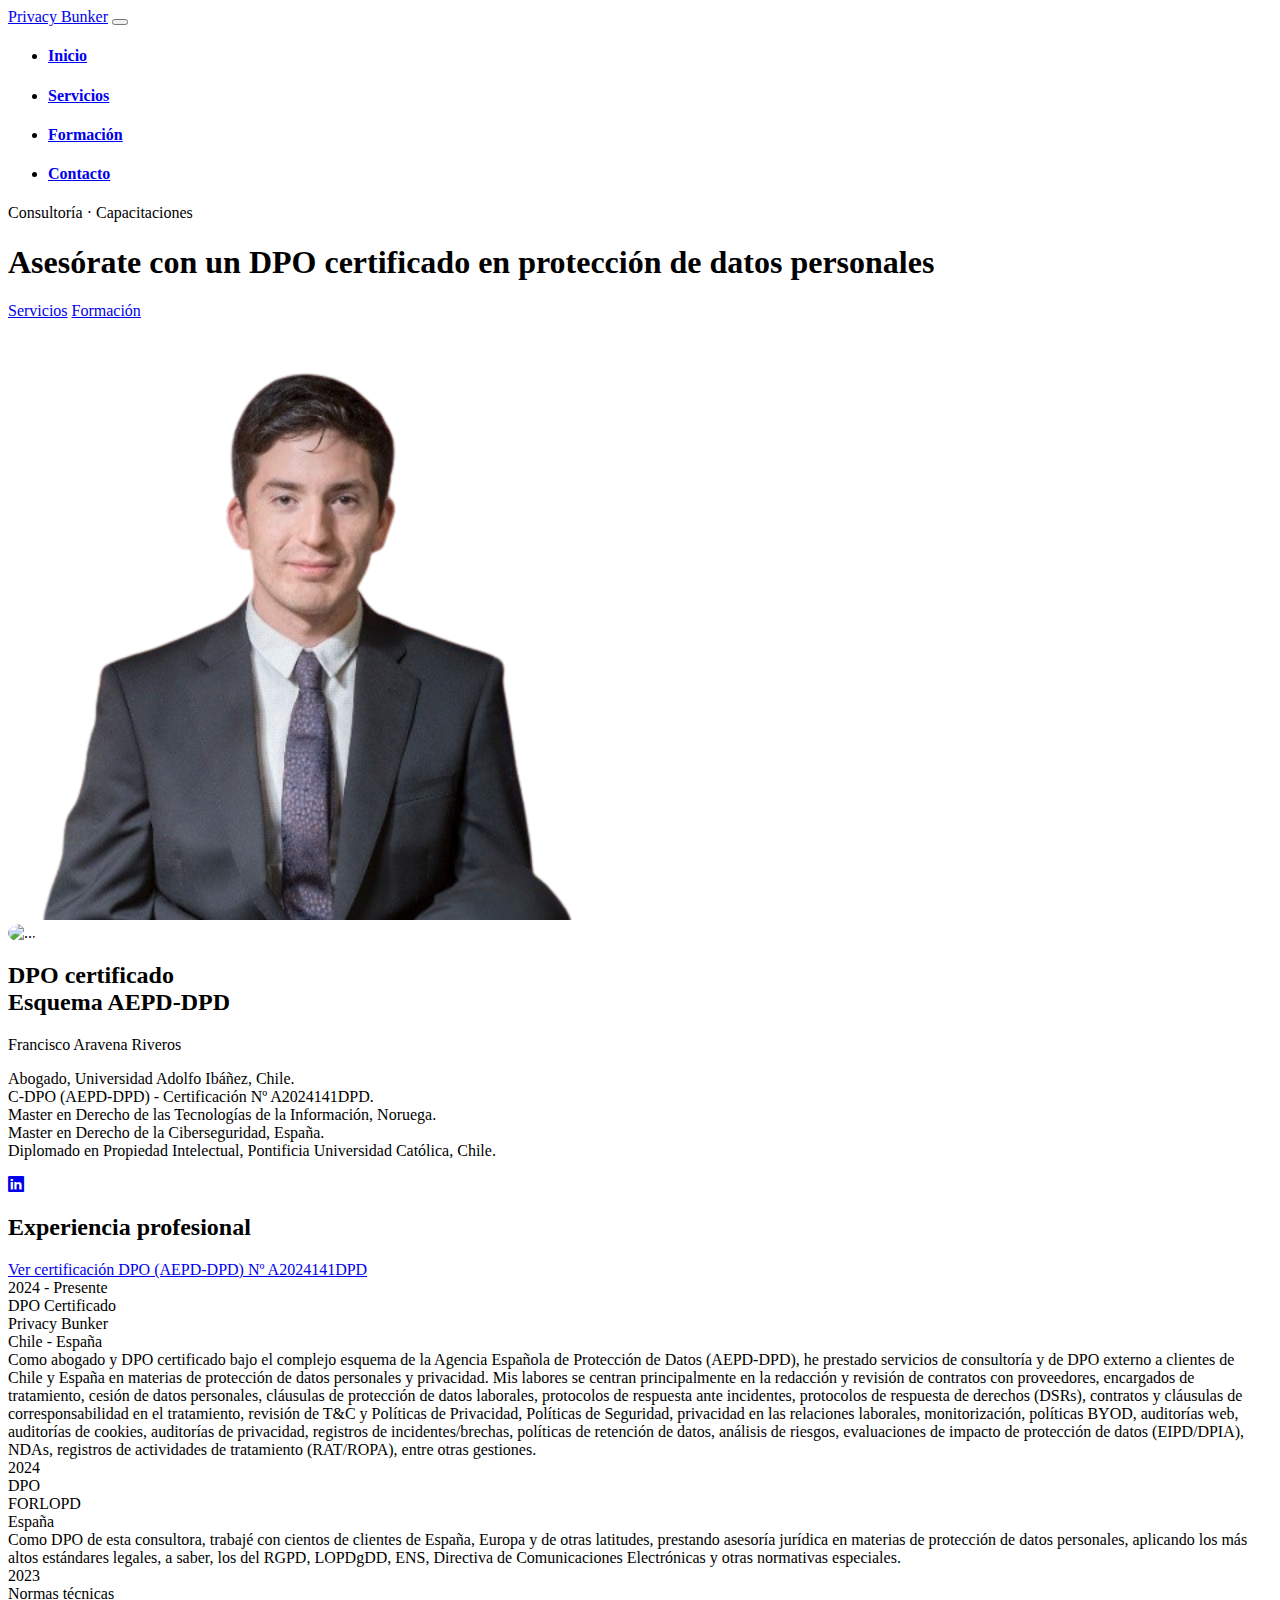
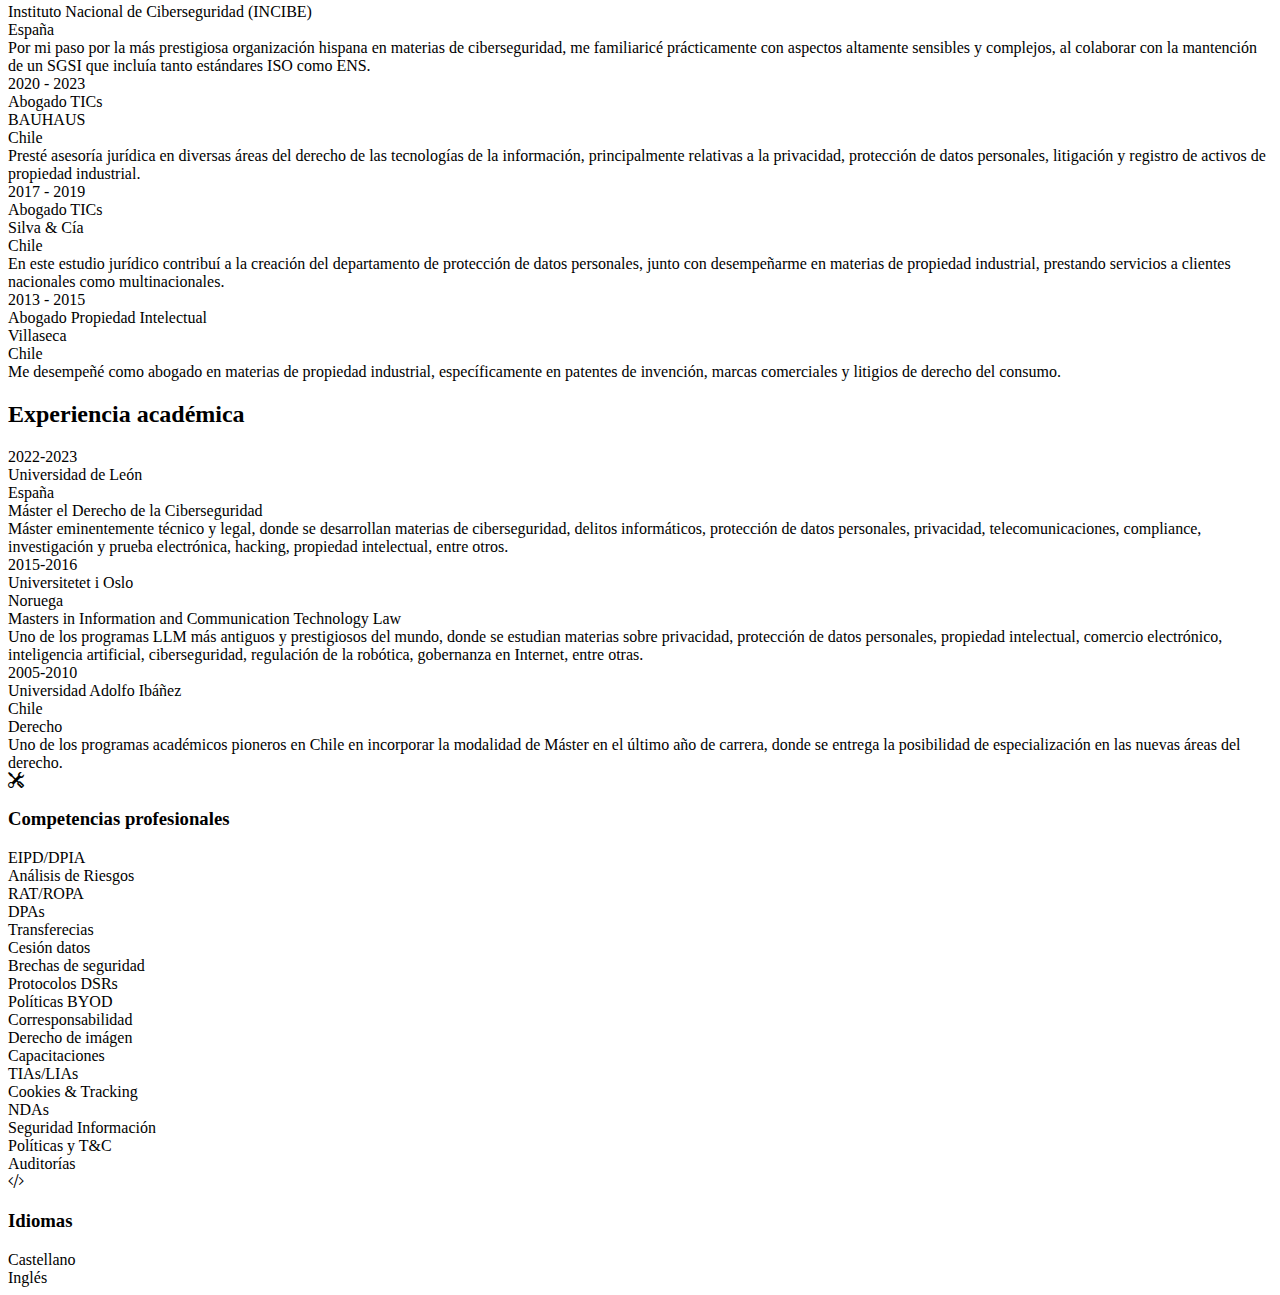
==== commit b83a98ea: "Update index.html" ====
--- a/index.html
+++ b/index.html
@@ -26,148 +26,36 @@
                     <button class="navbar-toggler" type="button" data-bs-toggle="collapse" data-bs-target="#navbarSupportedContent" aria-controls="navbarSupportedContent" aria-expanded="false" aria-label="Toggle navigation"><span class="navbar-toggler-icon"></span></button>
                     <div class="collapse navbar-collapse" id="navbarSupportedContent">
                         <ul class="navbar-nav ms-auto mb-2 mb-lg-0 small fw-bolder">
-                            <li class="nav-item"><a class="nav-link" href="index.html">Inicio</a></li>
-                            <li class="nav-item"><a class="nav-link" href="resume.html">Experiencia</a></li>
-                            <li class="nav-item"><a class="nav-link" href="projects.html">Servicios</a></li>
-                            <li class="nav-item"><a class="nav-link" href="contact.html">Contacto</a></li>
+                            <li class="nav-item"><a class="nav-link" href="index.html"><h4>Inicio</h4></a></li>
+                            <li class="nav-item"><a class="nav-link" href="servicios.html"><h4>Servicios</h4></a></li>
+                            <li class="nav-item"><a class="nav-link" href="formacion.html"><h4>Formación</h4></a></li>
+                            <li class="nav-item"><a class="nav-link" href="contacto.html"><h4>Contacto</h4></a></li>
                         </ul>
                     </div>
                 </div>
             </nav>
             <!-- Header-->
-            <header class="py-5">
+            <header class="py-0">
                 <div class="container px-5 pb-5">
                     <div class="row gx-5 align-items-center">
                         <div class="col-xxl-5">
                             <!-- Header text content-->
                             <div class="text-center text-xxl-start">
-                                <div class="badge bg-gradient-primary-to-secondary text-white mb-4"><div class="text-uppercase">Consultoría &middot; Capacitaciones &middot; DPO externo</div></div>
-                                <div class="fs-3 fw-light text-muted">Asesórate con un DPO certificado</div>
-                                <h1 class="display-3 fw-bolder mb-5"><span class="text-gradient d-inline">en protección de datos personales</span></h1>
+                                <div class="badge bg-gradient-primary-to-secondary text-white mb-3"><div class="text-uppercase">Consultoría &middot; Capacitaciones</div></div>
+                                <h1 class="display-3 fw-bold mb-5"><span class="text-gradient d-inline">Asesórate con un DPO certificado en protección de datos personales</span></h1>
                                 <div class="d-grid gap-3 d-sm-flex justify-content-sm-center justify-content-xxl-start mb-3">
-                                    <a class="btn btn-primary btn-lg px-5 py-3 me-sm-3 fs-6 fw-bolder" href="resume.html">Experiencia</a>
-                                    <a class="btn btn-outline-dark btn-lg px-5 py-3 fs-6 fw-bolder" href="projects.html">Servicios</a>
+                                    <a class="btn btn-primary btn-lg px-5 py-3 me-sm-2 fs-6 fw-bolder" href="servicios.html">Servicios</a>
+                                    <a class="btn btn-outline-dark btn-lg px-5 py-3 fs-6 fw-bolder" href="formacion.html">Formación</a>
                                 </div>
                             </div>
                         </div>
                         <div class="col-xxl-7">
                             <!-- Header profile picture-->
                             <div class="d-flex justify-content-center mt-5 mt-xxl-0">
-                                <div class="profile bg-gradient-primary-to-secondary">
+                                <div>
                                     <!-- TIP: For best results, use a photo with a transparent background like the demo example below-->
                                     <!-- Watch a tutorial on how to do this on YouTube (link)-->
-                                    <img class="profile-img" src="assets/profile.png" alt="..." />
-                                    <div class="dots-1">
-                                        <!-- SVG Dots-->
-                                        <svg version="1.1" xmlns="http://www.w3.org/2000/svg" xmlns:xlink="http://www.w3.org/1999/xlink" x="0px" y="0px" viewBox="0 0 191.6 1215.4" style="enable-background: new 0 0 191.6 1215.4" xml:space="preserve">
-                                            <g transform="translate(0.000000,1280.000000) scale(0.100000,-0.100000)">
-                                                <path d="M227.7,12788.6c-105-35-200-141-222-248c-43-206,163-412,369-369c155,32,275,190,260,339c-11,105-90,213-190,262        C383.7,12801.6,289.7,12808.6,227.7,12788.6z"></path>
-                                                <path d="M1507.7,12788.6c-151-50-253-216-222-362c25-119,136-230,254-255c194-41,395,142,375,339c-11,105-90,213-190,262        C1663.7,12801.6,1569.7,12808.6,1507.7,12788.6z"></path>
-                                                <path d="M227.7,11508.6c-105-35-200-141-222-248c-43-206,163-412,369-369c155,32,275,190,260,339c-11,105-90,213-190,262        C383.7,11521.6,289.7,11528.6,227.7,11508.6z"></path>
-                                                <path d="M1507.7,11508.6c-151-50-253-216-222-362c25-119,136-230,254-255c194-41,395,142,375,339c-11,105-90,213-190,262        C1663.7,11521.6,1569.7,11528.6,1507.7,11508.6z"></path>
-                                                <path d="M227.7,10228.6c-105-35-200-141-222-248c-43-206,163-412,369-369c155,32,275,190,260,339c-11,105-90,213-190,262        C383.7,10241.6,289.7,10248.6,227.7,10228.6z"></path>
-                                                <path d="M1507.7,10228.6c-105-35-200-141-222-248c-43-206,163-412,369-369c155,32,275,190,260,339c-11,105-90,213-190,262        C1663.7,10241.6,1569.7,10248.6,1507.7,10228.6z"></path>
-                                                <path d="M227.7,8948.6c-105-35-200-141-222-248c-43-206,163-412,369-369c155,32,275,190,260,339c-11,105-90,213-190,262        C383.7,8961.6,289.7,8968.6,227.7,8948.6z"></path>
-                                                <path d="M1507.7,8948.6c-105-35-200-141-222-248c-43-206,163-412,369-369c155,32,275,190,260,339c-11,105-90,213-190,262        C1663.7,8961.6,1569.7,8968.6,1507.7,8948.6z"></path>
-                                                <path d="M227.7,7668.6c-105-35-200-141-222-248c-43-206,163-412,369-369c155,32,275,190,260,339c-11,105-90,213-190,262        C383.7,7681.6,289.7,7688.6,227.7,7668.6z"></path>
-                                                <path d="M1507.7,7668.6c-105-35-200-141-222-248c-43-206,163-412,369-369c155,32,275,190,260,339c-11,105-90,213-190,262        C1663.7,7681.6,1569.7,7688.6,1507.7,7668.6z"></path>
-                                                <path d="M227.7,6388.6c-105-35-200-141-222-248c-43-206,163-412,369-369c155,32,275,190,260,339c-11,105-90,213-190,262        C383.7,6401.6,289.7,6408.6,227.7,6388.6z"></path>
-                                                <path d="M1507.7,6388.6c-105-35-200-141-222-248c-43-206,163-412,369-369c155,32,275,190,260,339c-11,105-90,213-190,262        C1663.7,6401.6,1569.7,6408.6,1507.7,6388.6z"></path>
-                                                <path d="M227.7,5108.6c-105-35-200-141-222-248c-43-206,163-412,369-369c155,32,275,190,260,339c-11,105-90,213-190,262        C383.7,5121.6,289.7,5128.6,227.7,5108.6z"></path>
-                                                <path d="M1507.7,5108.6c-105-35-200-141-222-248c-43-206,163-412,369-369c155,32,275,190,260,339c-11,105-90,213-190,262        C1663.7,5121.6,1569.7,5128.6,1507.7,5108.6z"></path>
-                                                <path d="M227.7,3828.6c-105-35-200-141-222-248c-43-206,163-412,369-369c155,32,275,190,260,339c-11,105-90,213-190,262        C383.7,3841.6,289.7,3848.6,227.7,3828.6z"></path>
-                                                <path d="M1507.7,3828.6c-105-35-200-141-222-248c-43-206,163-412,369-369c155,32,275,190,260,339c-11,105-90,213-190,262        C1663.7,3841.6,1569.7,3848.6,1507.7,3828.6z"></path>
-                                                <path d="M227.7,2548.6c-105-35-200-141-222-248c-43-206,163-412,369-369c155,32,275,190,260,339c-11,105-90,213-190,262        C383.7,2561.6,289.7,2568.6,227.7,2548.6z"></path>
-                                                <path d="M1507.7,2548.6c-105-35-200-141-222-248c-43-206,163-412,369-369c155,32,275,190,260,339c-11,105-90,213-190,262        C1663.7,2561.6,1569.7,2568.6,1507.7,2548.6z"></path>
-                                                <path d="M227.7,1268.6c-105-35-200-141-222-248c-43-206,163-412,369-369c155,32,275,190,260,339c-11,105-90,213-190,262        C383.7,1281.6,289.7,1288.6,227.7,1268.6z"></path>
-                                                <path d="M1507.7,1268.6c-105-35-200-141-222-248c-43-206,163-412,369-369c155,32,275,190,260,339c-11,105-90,213-190,262        C1663.7,1281.6,1569.7,1288.6,1507.7,1268.6z"></path>
-                                            </g>
-                                        </svg>
-                                        <!-- END of SVG dots-->
-                                    </div>
-                                    <div class="dots-2">
-                                        <!-- SVG Dots-->
-                                        <svg version="1.1" xmlns="http://www.w3.org/2000/svg" xmlns:xlink="http://www.w3.org/1999/xlink" x="0px" y="0px" viewBox="0 0 191.6 1215.4" style="enable-background: new 0 0 191.6 1215.4" xml:space="preserve">
-                                            <g transform="translate(0.000000,1280.000000) scale(0.100000,-0.100000)">
-                                                <path d="M227.7,12788.6c-105-35-200-141-222-248c-43-206,163-412,369-369c155,32,275,190,260,339c-11,105-90,213-190,262        C383.7,12801.6,289.7,12808.6,227.7,12788.6z"></path>
-                                                <path d="M1507.7,12788.6c-151-50-253-216-222-362c25-119,136-230,254-255c194-41,395,142,375,339c-11,105-90,213-190,262        C1663.7,12801.6,1569.7,12808.6,1507.7,12788.6z"></path>
-                                                <path d="M227.7,11508.6c-105-35-200-141-222-248c-43-206,163-412,369-369c155,32,275,190,260,339c-11,105-90,213-190,262        C383.7,11521.6,289.7,11528.6,227.7,11508.6z"></path>
-                                                <path d="M1507.7,11508.6c-151-50-253-216-222-362c25-119,136-230,254-255c194-41,395,142,375,339c-11,105-90,213-190,262        C1663.7,11521.6,1569.7,11528.6,1507.7,11508.6z"></path>
-                                                <path d="M227.7,10228.6c-105-35-200-141-222-248c-43-206,163-412,369-369c155,32,275,190,260,339c-11,105-90,213-190,262        C383.7,10241.6,289.7,10248.6,227.7,10228.6z"></path>
-                                                <path d="M1507.7,10228.6c-105-35-200-141-222-248c-43-206,163-412,369-369c155,32,275,190,260,339c-11,105-90,213-190,262        C1663.7,10241.6,1569.7,10248.6,1507.7,10228.6z"></path>
-                                                <path d="M227.7,8948.6c-105-35-200-141-222-248c-43-206,163-412,369-369c155,32,275,190,260,339c-11,105-90,213-190,262        C383.7,8961.6,289.7,8968.6,227.7,8948.6z"></path>
-                                                <path d="M1507.7,8948.6c-105-35-200-141-222-248c-43-206,163-412,369-369c155,32,275,190,260,339c-11,105-90,213-190,262        C1663.7,8961.6,1569.7,8968.6,1507.7,8948.6z"></path>
-                                                <path d="M227.7,7668.6c-105-35-200-141-222-248c-43-206,163-412,369-369c155,32,275,190,260,339c-11,105-90,213-190,262        C383.7,7681.6,289.7,7688.6,227.7,7668.6z"></path>
-                                                <path d="M1507.7,7668.6c-105-35-200-141-222-248c-43-206,163-412,369-369c155,32,275,190,260,339c-11,105-90,213-190,262        C1663.7,7681.6,1569.7,7688.6,1507.7,7668.6z"></path>
-                                                <path d="M227.7,6388.6c-105-35-200-141-222-248c-43-206,163-412,369-369c155,32,275,190,260,339c-11,105-90,213-190,262        C383.7,6401.6,289.7,6408.6,227.7,6388.6z"></path>
-                                                <path d="M1507.7,6388.6c-105-35-200-141-222-248c-43-206,163-412,369-369c155,32,275,190,260,339c-11,105-90,213-190,262        C1663.7,6401.6,1569.7,6408.6,1507.7,6388.6z"></path>
-                                                <path d="M227.7,5108.6c-105-35-200-141-222-248c-43-206,163-412,369-369c155,32,275,190,260,339c-11,105-90,213-190,262        C383.7,5121.6,289.7,5128.6,227.7,5108.6z"></path>
-                                                <path d="M1507.7,5108.6c-105-35-200-141-222-248c-43-206,163-412,369-369c155,32,275,190,260,339c-11,105-90,213-190,262        C1663.7,5121.6,1569.7,5128.6,1507.7,5108.6z"></path>
-                                                <path d="M227.7,3828.6c-105-35-200-141-222-248c-43-206,163-412,369-369c155,32,275,190,260,339c-11,105-90,213-190,262        C383.7,3841.6,289.7,3848.6,227.7,3828.6z"></path>
-                                                <path d="M1507.7,3828.6c-105-35-200-141-222-248c-43-206,163-412,369-369c155,32,275,190,260,339c-11,105-90,213-190,262        C1663.7,3841.6,1569.7,3848.6,1507.7,3828.6z"></path>
-                                                <path d="M227.7,2548.6c-105-35-200-141-222-248c-43-206,163-412,369-369c155,32,275,190,260,339c-11,105-90,213-190,262        C383.7,2561.6,289.7,2568.6,227.7,2548.6z"></path>
-                                                <path d="M1507.7,2548.6c-105-35-200-141-222-248c-43-206,163-412,369-369c155,32,275,190,260,339c-11,105-90,213-190,262        C1663.7,2561.6,1569.7,2568.6,1507.7,2548.6z"></path>
-                                                <path d="M227.7,1268.6c-105-35-200-141-222-248c-43-206,163-412,369-369c155,32,275,190,260,339c-11,105-90,213-190,262        C383.7,1281.6,289.7,1288.6,227.7,1268.6z"></path>
-                                                <path d="M1507.7,1268.6c-105-35-200-141-222-248c-43-206,163-412,369-369c155,32,275,190,260,339c-11,105-90,213-190,262        C1663.7,1281.6,1569.7,1288.6,1507.7,1268.6z"></path>
-                                            </g>
-                                        </svg>
-                                        <!-- END of SVG dots-->
-                                    </div>
-                                    <div class="dots-3">
-                                        <!-- SVG Dots-->
-                                        <svg version="1.1" xmlns="http://www.w3.org/2000/svg" xmlns:xlink="http://www.w3.org/1999/xlink" x="0px" y="0px" viewBox="0 0 191.6 1215.4" style="enable-background: new 0 0 191.6 1215.4" xml:space="preserve">
-                                            <g transform="translate(0.000000,1280.000000) scale(0.100000,-0.100000)">
-                                                <path d="M227.7,12788.6c-105-35-200-141-222-248c-43-206,163-412,369-369c155,32,275,190,260,339c-11,105-90,213-190,262        C383.7,12801.6,289.7,12808.6,227.7,12788.6z"></path>
-                                                <path d="M1507.7,12788.6c-151-50-253-216-222-362c25-119,136-230,254-255c194-41,395,142,375,339c-11,105-90,213-190,262        C1663.7,12801.6,1569.7,12808.6,1507.7,12788.6z"></path>
-                                                <path d="M227.7,11508.6c-105-35-200-141-222-248c-43-206,163-412,369-369c155,32,275,190,260,339c-11,105-90,213-190,262        C383.7,11521.6,289.7,11528.6,227.7,11508.6z"></path>
-                                                <path d="M1507.7,11508.6c-151-50-253-216-222-362c25-119,136-230,254-255c194-41,395,142,375,339c-11,105-90,213-190,262        C1663.7,11521.6,1569.7,11528.6,1507.7,11508.6z"></path>
-                                                <path d="M227.7,10228.6c-105-35-200-141-222-248c-43-206,163-412,369-369c155,32,275,190,260,339c-11,105-90,213-190,262        C383.7,10241.6,289.7,10248.6,227.7,10228.6z"></path>
-                                                <path d="M1507.7,10228.6c-105-35-200-141-222-248c-43-206,163-412,369-369c155,32,275,190,260,339c-11,105-90,213-190,262        C1663.7,10241.6,1569.7,10248.6,1507.7,10228.6z"></path>
-                                                <path d="M227.7,8948.6c-105-35-200-141-222-248c-43-206,163-412,369-369c155,32,275,190,260,339c-11,105-90,213-190,262        C383.7,8961.6,289.7,8968.6,227.7,8948.6z"></path>
-                                                <path d="M1507.7,8948.6c-105-35-200-141-222-248c-43-206,163-412,369-369c155,32,275,190,260,339c-11,105-90,213-190,262        C1663.7,8961.6,1569.7,8968.6,1507.7,8948.6z"></path>
-                                                <path d="M227.7,7668.6c-105-35-200-141-222-248c-43-206,163-412,369-369c155,32,275,190,260,339c-11,105-90,213-190,262        C383.7,7681.6,289.7,7688.6,227.7,7668.6z"></path>
-                                                <path d="M1507.7,7668.6c-105-35-200-141-222-248c-43-206,163-412,369-369c155,32,275,190,260,339c-11,105-90,213-190,262        C1663.7,7681.6,1569.7,7688.6,1507.7,7668.6z"></path>
-                                                <path d="M227.7,6388.6c-105-35-200-141-222-248c-43-206,163-412,369-369c155,32,275,190,260,339c-11,105-90,213-190,262        C383.7,6401.6,289.7,6408.6,227.7,6388.6z"></path>
-                                                <path d="M1507.7,6388.6c-105-35-200-141-222-248c-43-206,163-412,369-369c155,32,275,190,260,339c-11,105-90,213-190,262        C1663.7,6401.6,1569.7,6408.6,1507.7,6388.6z"></path>
-                                                <path d="M227.7,5108.6c-105-35-200-141-222-248c-43-206,163-412,369-369c155,32,275,190,260,339c-11,105-90,213-190,262        C383.7,5121.6,289.7,5128.6,227.7,5108.6z"></path>
-                                                <path d="M1507.7,5108.6c-105-35-200-141-222-248c-43-206,163-412,369-369c155,32,275,190,260,339c-11,105-90,213-190,262        C1663.7,5121.6,1569.7,5128.6,1507.7,5108.6z"></path>
-                                                <path d="M227.7,3828.6c-105-35-200-141-222-248c-43-206,163-412,369-369c155,32,275,190,260,339c-11,105-90,213-190,262        C383.7,3841.6,289.7,3848.6,227.7,3828.6z"></path>
-                                                <path d="M1507.7,3828.6c-105-35-200-141-222-248c-43-206,163-412,369-369c155,32,275,190,260,339c-11,105-90,213-190,262        C1663.7,3841.6,1569.7,3848.6,1507.7,3828.6z"></path>
-                                                <path d="M227.7,2548.6c-105-35-200-141-222-248c-43-206,163-412,369-369c155,32,275,190,260,339c-11,105-90,213-190,262        C383.7,2561.6,289.7,2568.6,227.7,2548.6z"></path>
-                                                <path d="M1507.7,2548.6c-105-35-200-141-222-248c-43-206,163-412,369-369c155,32,275,190,260,339c-11,105-90,213-190,262        C1663.7,2561.6,1569.7,2568.6,1507.7,2548.6z"></path>
-                                                <path d="M227.7,1268.6c-105-35-200-141-222-248c-43-206,163-412,369-369c155,32,275,190,260,339c-11,105-90,213-190,262        C383.7,1281.6,289.7,1288.6,227.7,1268.6z"></path>
-                                                <path d="M1507.7,1268.6c-105-35-200-141-222-248c-43-206,163-412,369-369c155,32,275,190,260,339c-11,105-90,213-190,262        C1663.7,1281.6,1569.7,1288.6,1507.7,1268.6z"></path>
-                                            </g>
-                                        </svg>
-                                        <!-- END of SVG dots-->
-                                    </div>
-                                    <div class="dots-4">
-                                        <!-- SVG Dots-->
-                                        <svg version="1.1" xmlns="http://www.w3.org/2000/svg" xmlns:xlink="http://www.w3.org/1999/xlink" x="0px" y="0px" viewBox="0 0 191.6 1215.4" style="enable-background: new 0 0 191.6 1215.4" xml:space="preserve">
-                                            <g transform="translate(0.000000,1280.000000) scale(0.100000,-0.100000)">
-                                                <path d="M227.7,12788.6c-105-35-200-141-222-248c-43-206,163-412,369-369c155,32,275,190,260,339c-11,105-90,213-190,262        C383.7,12801.6,289.7,12808.6,227.7,12788.6z"></path>
-                                                <path d="M1507.7,12788.6c-151-50-253-216-222-362c25-119,136-230,254-255c194-41,395,142,375,339c-11,105-90,213-190,262        C1663.7,12801.6,1569.7,12808.6,1507.7,12788.6z"></path>
-                                                <path d="M227.7,11508.6c-105-35-200-141-222-248c-43-206,163-412,369-369c155,32,275,190,260,339c-11,105-90,213-190,262        C383.7,11521.6,289.7,11528.6,227.7,11508.6z"></path>
-                                                <path d="M1507.7,11508.6c-151-50-253-216-222-362c25-119,136-230,254-255c194-41,395,142,375,339c-11,105-90,213-190,262        C1663.7,11521.6,1569.7,11528.6,1507.7,11508.6z"></path>
-                                                <path d="M227.7,10228.6c-105-35-200-141-222-248c-43-206,163-412,369-369c155,32,275,190,260,339c-11,105-90,213-190,262        C383.7,10241.6,289.7,10248.6,227.7,10228.6z"></path>
-                                                <path d="M1507.7,10228.6c-105-35-200-141-222-248c-43-206,163-412,369-369c155,32,275,190,260,339c-11,105-90,213-190,262        C1663.7,10241.6,1569.7,10248.6,1507.7,10228.6z"></path>
-                                                <path d="M227.7,8948.6c-105-35-200-141-222-248c-43-206,163-412,369-369c155,32,275,190,260,339c-11,105-90,213-190,262        C383.7,8961.6,289.7,8968.6,227.7,8948.6z"></path>
-                                                <path d="M1507.7,8948.6c-105-35-200-141-222-248c-43-206,163-412,369-369c155,32,275,190,260,339c-11,105-90,213-190,262        C1663.7,8961.6,1569.7,8968.6,1507.7,8948.6z"></path>
-                                                <path d="M227.7,7668.6c-105-35-200-141-222-248c-43-206,163-412,369-369c155,32,275,190,260,339c-11,105-90,213-190,262        C383.7,7681.6,289.7,7688.6,227.7,7668.6z"></path>
-                                                <path d="M1507.7,7668.6c-105-35-200-141-222-248c-43-206,163-412,369-369c155,32,275,190,260,339c-11,105-90,213-190,262        C1663.7,7681.6,1569.7,7688.6,1507.7,7668.6z"></path>
-                                                <path d="M227.7,6388.6c-105-35-200-141-222-248c-43-206,163-412,369-369c155,32,275,190,260,339c-11,105-90,213-190,262        C383.7,6401.6,289.7,6408.6,227.7,6388.6z"></path>
-                                                <path d="M1507.7,6388.6c-105-35-200-141-222-248c-43-206,163-412,369-369c155,32,275,190,260,339c-11,105-90,213-190,262        C1663.7,6401.6,1569.7,6408.6,1507.7,6388.6z"></path>
-                                                <path d="M227.7,5108.6c-105-35-200-141-222-248c-43-206,163-412,369-369c155,32,275,190,260,339c-11,105-90,213-190,262        C383.7,5121.6,289.7,5128.6,227.7,5108.6z"></path>
-                                                <path d="M1507.7,5108.6c-105-35-200-141-222-248c-43-206,163-412,369-369c155,32,275,190,260,339c-11,105-90,213-190,262        C1663.7,5121.6,1569.7,5128.6,1507.7,5108.6z"></path>
-                                                <path d="M227.7,3828.6c-105-35-200-141-222-248c-43-206,163-412,369-369c155,32,275,190,260,339c-11,105-90,213-190,262        C383.7,3841.6,289.7,3848.6,227.7,3828.6z"></path>
-                                                <path d="M1507.7,3828.6c-105-35-200-141-222-248c-43-206,163-412,369-369c155,32,275,190,260,339c-11,105-90,213-190,262        C1663.7,3841.6,1569.7,3848.6,1507.7,3828.6z"></path>
-                                                <path d="M227.7,2548.6c-105-35-200-141-222-248c-43-206,163-412,369-369c155,32,275,190,260,339c-11,105-90,213-190,262        C383.7,2561.6,289.7,2568.6,227.7,2548.6z"></path>
-                                                <path d="M1507.7,2548.6c-105-35-200-141-222-248c-43-206,163-412,369-369c155,32,275,190,260,339c-11,105-90,213-190,262        C1663.7,2561.6,1569.7,2568.6,1507.7,2548.6z"></path>
-                                                <path d="M227.7,1268.6c-105-35-200-141-222-248c-43-206,163-412,369-369c155,32,275,190,260,339c-11,105-90,213-190,262        C383.7,1281.6,289.7,1288.6,227.7,1268.6z"></path>
-                                                <path d="M1507.7,1268.6c-105-35-200-141-222-248c-43-206,163-412,369-369c155,32,275,190,260,339c-11,105-90,213-190,262        C1663.7,1281.6,1569.7,1288.6,1507.7,1268.6z"></path>
-                                            </g>
-                                        </svg>
-                                        <!-- END of SVG dots-->
+                                    <img class="profile-img" src="assets/profile.png" alt="..." style="width: 600px; height: 600px"/>
                                     </div>
                                 </div>
                             </div>
@@ -175,41 +63,261 @@
                     </div>
                 </div>
             </header>
+            <div class="row gx-5 justify-content-center">
+                <div class="col-lg-11 col-xl-9 col-xxl-8">
+                    <!-- Experience Section-->
+                    <section>
             <!-- About Section-->
             <section class="bg-light py-5">
                 <div class="container px-5">
                     <div class="row gx-5 justify-content-center">
                         <div class="col-xxl-8">
-                            <div class="text-center my-5">
+                            <div class="text-center my-2">
+                                <img class="profile-img" src="assets/profile22.png" alt="..." style="width: 300px; height: 300px; border-radius: 50%; object-fit: cover;" />
                                 <h2 class="display-5 fw-bolder"><span class="text-gradient d-inline">DPO certificado  <br> Esquema AEPD-DPD</span></h2>
                                 <p class="lead fw-light mb-4">Francisco Aravena Riveros</p>
-                                <p class="text-muted">Abogado, C-DPO (AEPD-DPD).  <br> Master en Derecho de las Tecnologías de la Información, Noruega.  <br> Master en Derecho de la Ciberseguridad, España.</p>
+                                <p class="text-muted">Abogado, Universidad Adolfo Ibáñez, Chile.<br> C-DPO (AEPD-DPD) - Certificación Nº A2024141DPD.
+                                    <br> Master en Derecho de las Tecnologías de la Información, Noruega.  <br> Master en Derecho de la Ciberseguridad, España. <br> Diplomado en Propiedad Intelectual, Pontificia Universidad Católica, Chile.</p>
                                 <div class="d-flex justify-content-center fs-2 gap-4">
-                                    <a class="text-gradient" href="#!"><i class="bi bi-twitter"></i></a>
-                                    <a class="text-gradient" href="#!"><i class="bi bi-linkedin"></i></a>
-                                    <a class="text-gradient" href="#!"><i class="bi bi-github"></i></a>
+                                    <a class="text-gradient" href="https://www.linkedin.com/in/franciscoaravena/"><i class="bi bi-linkedin"></i></a>
                                 </div>
                             </div>
                         </div>
                     </div>
                 </div>
             </section>
-        </main>
-        <!-- Footer-->
-        <footer class="bg-white py-4 mt-auto">
-            <div class="container px-5">
-                <div class="row align-items-center justify-content-between flex-column flex-sm-row">
-                    <div class="col-auto"><div class="small m-0">Copyright &copy; Your Website 2023</div></div>
-                    <div class="col-auto">
-                        <a class="small" href="#!">Privacidad</a>
-                        <span class="mx-1">&middot;</span>
-                        <a class="small" href="#!">Términos</a>
-                        <span class="mx-1">&middot;</span>
-                        <a class="small" href="#!">Contacto</a>
-                    </div>
+                        <div class="d-flex align-items-center justify-content-between mb-4">
+                            <h2 class="text-primary fw-bolder mb-1">Experiencia profesional</h2>
+                            <!-- Download resume button-->
+                            <!-- Note: Set the link href target to a PDF file within your project-->
+                            <a class="btn btn-primary px-4 py-3" href="https://anf.es/ac/listado-dpd">
+                                <div class="d-inline-block bi me-2"></div>
+                                Ver certificación DPO (AEPD-DPD) Nº A2024141DPD
+                            </a>
+                        </div>
+                        <!-- Experience Card 1-->
+                        <div class="card shadow border-0 rounded-4 mb-5">
+                            <div class="card-body p-5">
+                                <div class="row align-items-center gx-5">
+                                    <div class="col text-center text-lg-start mb-4 mb-lg-0">
+                                        <div class="bg-light p-4 rounded-4">
+                                            <div class="text-primary fw-bolder mb-2">2024 - Presente</div>
+                                            <div class="small fw-bolder">DPO Certificado</div>
+                                            <div class="small text-muted">Privacy Bunker</div>
+                                            <div class="small text-muted">Chile - España</div>
+                                        </div>
+                                    </div>
+                                    <div class="col-lg-8"><div>Como abogado y DPO certificado bajo el complejo esquema de la Agencia Española de Protección de Datos (AEPD-DPD), he prestado servicios de consultoría y de DPO externo a clientes de Chile y España en materias de protección de datos personales y privacidad. Mis labores se centran principalmente en la redacción y revisión de contratos con proveedores, encargados de tratamiento, cesión de datos personales, cláusulas de protección de datos laborales, protocolos de respuesta ante incidentes, protocolos de respuesta de derechos (DSRs), contratos y cláusulas de corresponsabilidad en el tratamiento, revisión de T&C y Políticas de Privacidad, Políticas de Seguridad, privacidad en las relaciones laborales, monitorización, políticas BYOD, auditorías web, auditorías de cookies, auditorías de privacidad, registros de incidentes/brechas, políticas de retención de datos, análisis de riesgos, evaluaciones de impacto de protección de datos (EIPD/DPIA), NDAs, registros de actividades de tratamiento (RAT/ROPA), entre otras gestiones.</div></div>
+                                </div>
+                            </div>
+                        </div>
+                        <!-- Experience Card 2-->
+                        <div class="card shadow border-0 rounded-4 mb-5">
+                            <div class="card-body p-5">
+                                <div class="row align-items-center gx-5">
+                                    <div class="col text-center text-lg-start mb-4 mb-lg-0">
+                                        <div class="bg-light p-4 rounded-4">
+                                            <div class="text-primary fw-bolder mb-2">2024</div>
+                                            <div class="small fw-bolder">DPO</div>
+                                            <div class="small text-muted">FORLOPD</div>
+                                            <div class="small text-muted">España</div>
+                                        </div>
+                                    </div>
+                                    <div class="col-lg-8"><div>Como DPO de esta consultora, trabajé con cientos de clientes de España, Europa y de otras latitudes, prestando asesoría jurídica en materias de protección de datos personales, aplicando los más altos estándares legales, a saber, los del RGPD, LOPDgDD, ENS, Directiva de Comunicaciones Electrónicas y otras normativas especiales.</div></div>
+                                </div>
+                            </div>
+                        </div>
+                        <!-- Experience Card 3-->
+                        <div class="card shadow border-0 rounded-4 mb-5">
+                            <div class="card-body p-5">
+                                <div class="row align-items-center gx-5">
+                                    <div class="col text-center text-lg-start mb-4 mb-lg-0">
+                                        <div class="bg-light p-4 rounded-4">
+                                            <div class="text-primary fw-bolder mb-2">2023</div>
+                                            <div class="small fw-bolder">Normas técnicas</div>
+                                            <div class="small text-muted">Instituto Nacional de Ciberseguridad (INCIBE)</div>
+                                            <div class="small text-muted">España</div>
+                                        </div>
+                                    </div>
+                                    <div class="col-lg-8"><div>Por mi paso por la más prestigiosa organización hispana en materias de ciberseguridad, me familiaricé prácticamente con aspectos altamente sensibles y complejos, al colaborar con la mantención de un SGSI que incluía tanto estándares ISO como ENS.</div></div>
+                                </div>
+                            </div>
+                        </div>
+                        <!-- Experience Card 4-->
+                        <div class="card shadow border-0 rounded-4 mb-5">
+                            <div class="card-body p-5">
+                                <div class="row align-items-center gx-5">
+                                    <div class="col text-center text-lg-start mb-4 mb-lg-0">
+                                        <div class="bg-light p-4 rounded-4">
+                                            <div class="text-primary fw-bolder mb-2">2020 - 2023</div>
+                                            <div class="small fw-bolder">Abogado TICs</div>
+                                            <div class="small text-muted">BAUHAUS</div>
+                                            <div class="small text-muted">Chile</div>
+                                        </div>
+                                    </div>
+                                    <div class="col-lg-8"><div>Presté asesoría jurídica en diversas áreas del derecho de las tecnologías de la información, principalmente relativas a la privacidad, protección de datos personales, litigación y registro de activos de propiedad industrial.</div></div>
+                                </div>
+                            </div>
+                        </div>
+                        <!-- Experience Card 5-->
+                        <div class="card shadow border-0 rounded-4 mb-5">
+                            <div class="card-body p-5">
+                                <div class="row align-items-center gx-5">
+                                    <div class="col text-center text-lg-start mb-4 mb-lg-0">
+                                        <div class="bg-light p-4 rounded-4">
+                                            <div class="text-primary fw-bolder mb-2">2017 - 2019</div>
+                                            <div class="small fw-bolder">Abogado TICs</div>
+                                            <div class="small text-muted">Silva & Cía</div>
+                                            <div class="small text-muted">Chile</div>
+                                        </div>
+                                    </div>
+                                    <div class="col-lg-8"><div>En este estudio jurídico contribuí a la creación del departamento de protección de datos personales, junto con desempeñarme en materias de propiedad industrial, prestando servicios a clientes nacionales como multinacionales.</div></div>
+                                </div>
+                            </div>
+                        </div>
+                        <!-- Experience Card 6-->
+                        <div class="card shadow border-0 rounded-4 mb-5">
+                            <div class="card-body p-5">
+                                <div class="row align-items-center gx-5">
+                                    <div class="col text-center text-lg-start mb-4 mb-lg-0">
+                                        <div class="bg-light p-4 rounded-4">
+                                            <div class="text-primary fw-bolder mb-2">2013 - 2015</div>
+                                            <div class="small fw-bolder">Abogado Propiedad Intelectual</div>
+                                            <div class="small text-muted">Villaseca</div>
+                                            <div class="small text-muted">Chile</div>
+                                        </div>
+                                    </div>
+                                    <div class="col-lg-8"><div>Me desempeñé como abogado en materias de propiedad industrial, específicamente en patentes de invención, marcas comerciales y litigios de derecho del consumo.</div></div>
+                                </div>
+                            </div>
+                        </div>
+                    </section>
+                    <!-- Education Section-->
+                    <section>
+                        <h2 class="text-secondary fw-bolder mb-4">Experiencia académica</h2>
+                        <!-- Education Card 1-->
+                        <div class="card shadow border-0 rounded-4 mb-5">
+                            <div class="card-body p-5">
+                                <div class="row align-items-center gx-5">
+                                    <div class="col text-center text-lg-start mb-4 mb-lg-0">
+                                        <div class="bg-light p-4 rounded-4">
+                                            <div class="text-secondary fw-bolder mb-2">2022-2023</div>
+                                            <div class="mb-2">
+                                                <div class="small fw-bolder">Universidad de León</div>
+                                                <div class="small text-muted">España</div>
+                                            </div>
+                                            <div class="fst-italic">
+                                                <div class="small text-muted">Máster el Derecho de la Ciberseguridad</div>
+                                            </div>
+                                        </div>
+                                    </div>
+                                    <div class="col-lg-8"><div>Máster eminentemente técnico y legal, donde se desarrollan materias de ciberseguridad, delitos informáticos, protección de datos personales, privacidad, telecomunicaciones, compliance, investigación y prueba electrónica, hacking, propiedad intelectual, entre otros.</div></div>
+                                </div>
+                            </div>
+                        </div>
+                        <!-- Education Card 2-->
+                        <div class="card shadow border-0 rounded-4 mb-5">
+                            <div class="card-body p-5">
+                                <div class="row align-items-center gx-5">
+                                    <div class="col text-center text-lg-start mb-4 mb-lg-0">
+                                        <div class="bg-light p-4 rounded-4">
+                                            <div class="text-secondary fw-bolder mb-2">2015-2016</div>
+                                            <div class="mb-2">
+                                                <div class="small fw-bolder">Universitetet i Oslo</div>
+                                                <div class="small text-muted">Noruega</div>
+                                            </div>
+                                            <div class="fst-italic">
+                                                <div class="small text-muted">Masters in Information and Communication Technology Law</div>
+                                            </div>
+                                        </div>
+                                    </div>
+                                    <div class="col-lg-8"><div>Uno de los programas LLM más antiguos y prestigiosos del mundo, donde se estudian materias sobre privacidad, protección de datos personales, propiedad intelectual, comercio electrónico, inteligencia artificial, ciberseguridad, regulación de la robótica, gobernanza en Internet, entre otras.</div></div>
+                                </div>
+                            </div>
+                        </div>
+                        <!-- Education Card 3-->
+                        <div class="card shadow border-0 rounded-4 mb-5">
+                            <div class="card-body p-5">
+                                <div class="row align-items-center gx-5">
+                                    <div class="col text-center text-lg-start mb-4 mb-lg-0">
+                                        <div class="bg-light p-4 rounded-4">
+                                            <div class="text-secondary fw-bolder mb-2">2005-2010</div>
+                                            <div class="mb-2">
+                                                <div class="small fw-bolder">Universidad Adolfo Ibáñez</div>
+                                                <div class="small text-muted">Chile</div>
+                                            </div>
+                                            <div class="fst-italic">
+                                                <div class="small text-muted">Derecho</div>
+                                            </div>
+                                        </div>
+                                    </div>
+                                    <div class="col-lg-8"><div>Uno de los programas académicos pioneros en Chile en incorporar la modalidad de Máster en el último año de carrera, donde se entrega la posibilidad de especialización en las nuevas áreas del derecho.</div></div>
+                                </div>
+                            </div>
+                        </div>
+                    </section>
+                    <!-- Divider-->
+                    <div class="pb-5"></div>
+                    <!-- Skills Section-->
+                    <section>
+                        <!-- Skillset Card-->
+                        <div class="card shadow border-0 rounded-4 mb-5">
+                            <div class="card-body p-5">
+                                <!-- Professional skills list-->
+                                <div class="mb-5">
+                                    <div class="d-flex align-items-center mb-4">
+                                        <div class="feature bg-primary bg-gradient-primary-to-secondary text-white rounded-3 me-3"><i class="bi bi-tools"></i></div>
+                                        <h3 class="fw-bolder mb-0"><span class="text-gradient d-inline">Competencias profesionales</span></h3>
+                                    </div>
+                                    <div class="row row-cols-1 row-cols-md-3 mb-4">
+                                        <div class="col mb-4 mb-md-0"><div class="d-flex align-items-center bg-light rounded-4 p-3 h-100">EIPD/DPIA</div></div>
+                                        <div class="col mb-4 mb-md-0"><div class="d-flex align-items-center bg-light rounded-4 p-3 h-100">Análisis de Riesgos</div></div>
+                                        <div class="col"><div class="d-flex align-items-center bg-light rounded-4 p-3 h-100">RAT/ROPA</div></div>
+                                    </div>
+                                    <div class="row row-cols-1 row-cols-md-3 mb-4">
+                                        <div class="col mb-4 mb-md-0"><div class="d-flex align-items-center bg-light rounded-4 p-3 h-100">DPAs</div></div>
+                                        <div class="col mb-4 mb-md-0"><div class="d-flex align-items-center bg-light rounded-4 p-3 h-100">Transferecias</div></div>
+                                        <div class="col"><div class="d-flex align-items-center bg-light rounded-4 p-3 h-100">Cesión datos</div></div>
+                                    </div>     
+                                    <div class="row row-cols-1 row-cols-md-3 mb-4">
+                                        <div class="col mb-4 mb-md-0"><div class="d-flex align-items-center bg-light rounded-4 p-3 h-100">Brechas de seguridad</div></div>
+                                        <div class="col mb-4 mb-md-0"><div class="d-flex align-items-center bg-light rounded-4 p-3 h-100">Protocolos DSRs</div></div>
+                                        <div class="col"><div class="d-flex align-items-center bg-light rounded-4 p-3 h-100">Políticas BYOD</div></div>
+                                    </div>
+                                    <div class="row row-cols-1 row-cols-md-3 mb-4">
+                                        <div class="col mb-4 mb-md-0"><div class="d-flex align-items-center bg-light rounded-4 p-3 h-100">Corresponsabilidad</div></div>
+                                        <div class="col mb-4 mb-md-0"><div class="d-flex align-items-center bg-light rounded-4 p-3 h-100">Derecho de imágen</div></div>
+                                        <div class="col"><div class="d-flex align-items-center bg-light rounded-4 p-3 h-100">Capacitaciones</div></div>
+                                    </div>   
+                                    <div class="row row-cols-1 row-cols-md-3 mb-4">
+                                        <div class="col mb-4 mb-md-0"><div class="d-flex align-items-center bg-light rounded-4 p-3 h-100">TIAs/LIAs</div></div>
+                                        <div class="col mb-4 mb-md-0"><div class="d-flex align-items-center bg-light rounded-4 p-3 h-100">Cookies & Tracking</div></div>
+                                        <div class="col"><div class="d-flex align-items-center bg-light rounded-4 p-3 h-100">NDAs</div></div>
+                                    </div>                                
+                                    <div class="row row-cols-1 row-cols-md-3">
+                                        <div class="col mb-4 mb-md-0"><div class="d-flex align-items-center bg-light rounded-4 p-3 h-100">Seguridad Información</div></div>
+                                        <div class="col mb-4 mb-md-0"><div class="d-flex align-items-center bg-light rounded-4 p-3 h-100">Políticas y T&C</div></div>
+                                        <div class="col"><div class="d-flex align-items-center bg-light rounded-4 p-3 h-100">Auditorías</div></div>
+                                    </div>
+                                </div>
+                                <!-- Languages list-->
+                                <div class="mb-0">
+                                    <div class="d-flex align-items-center mb-4">
+                                        <div class="feature bg-primary bg-gradient-primary-to-secondary text-white rounded-3 me-3"><i class="bi bi-code-slash"></i></div>
+                                        <h3 class="fw-bolder mb-0"><span class="text-gradient d-inline">Idiomas</span></h3>
+                                    </div>
+                                    <div class="row row-cols-1 row-cols-md-3 mb-4">
+                                        <div class="col mb-4 mb-md-0"><div class="d-flex align-items-center bg-light rounded-4 p-3 h-100">Castellano</div></div>
+                                        <div class="col mb-4 mb-md-0"><div class="d-flex align-items-center bg-light rounded-4 p-3 h-100">Inglés</div></div>
+                                    </div>
+                                </div>
+                            </div>
+                        </div>
+                    </section>
                 </div>
             </div>
-        </footer>
+        </div>
+        </main>
         <!-- Bootstrap core JS-->
         <script src="https://cdn.jsdelivr.net/npm/bootstrap@5.2.3/dist/js/bootstrap.bundle.min.js"></script>
         <!-- Core theme JS-->
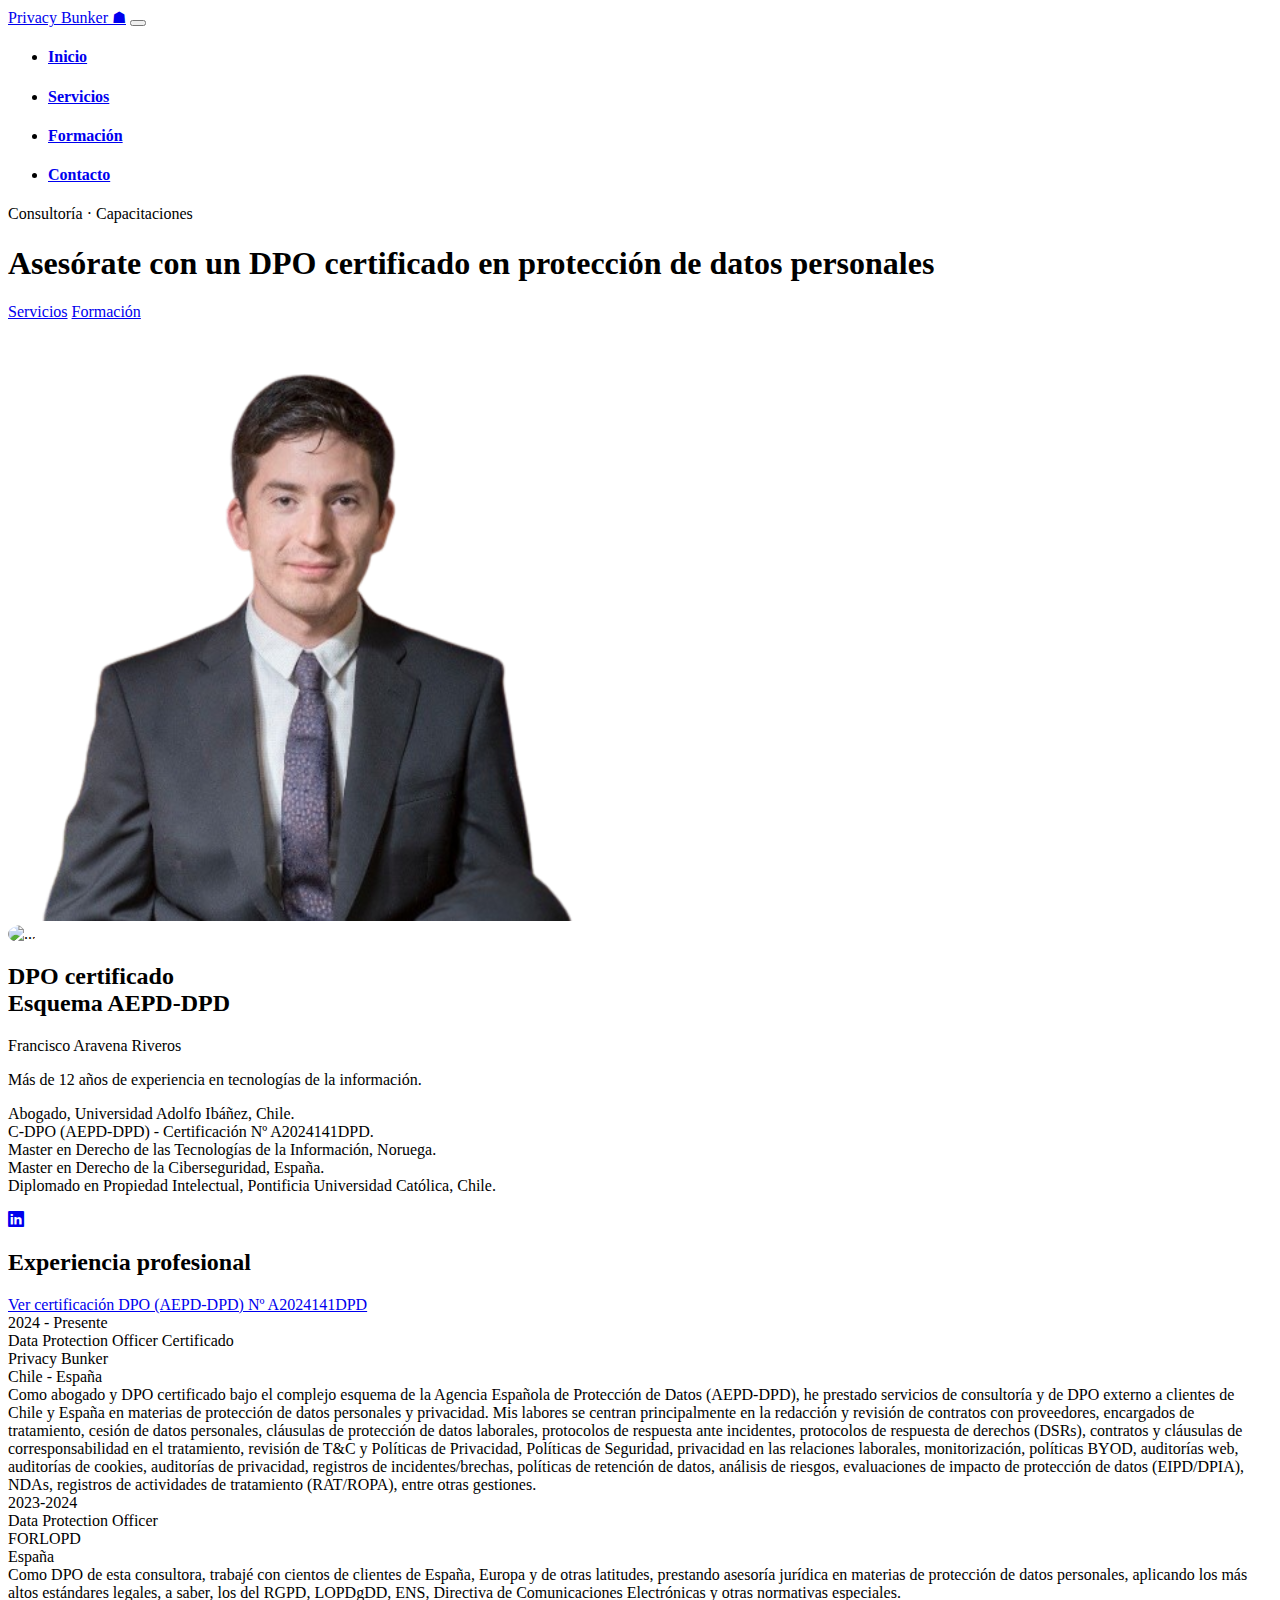
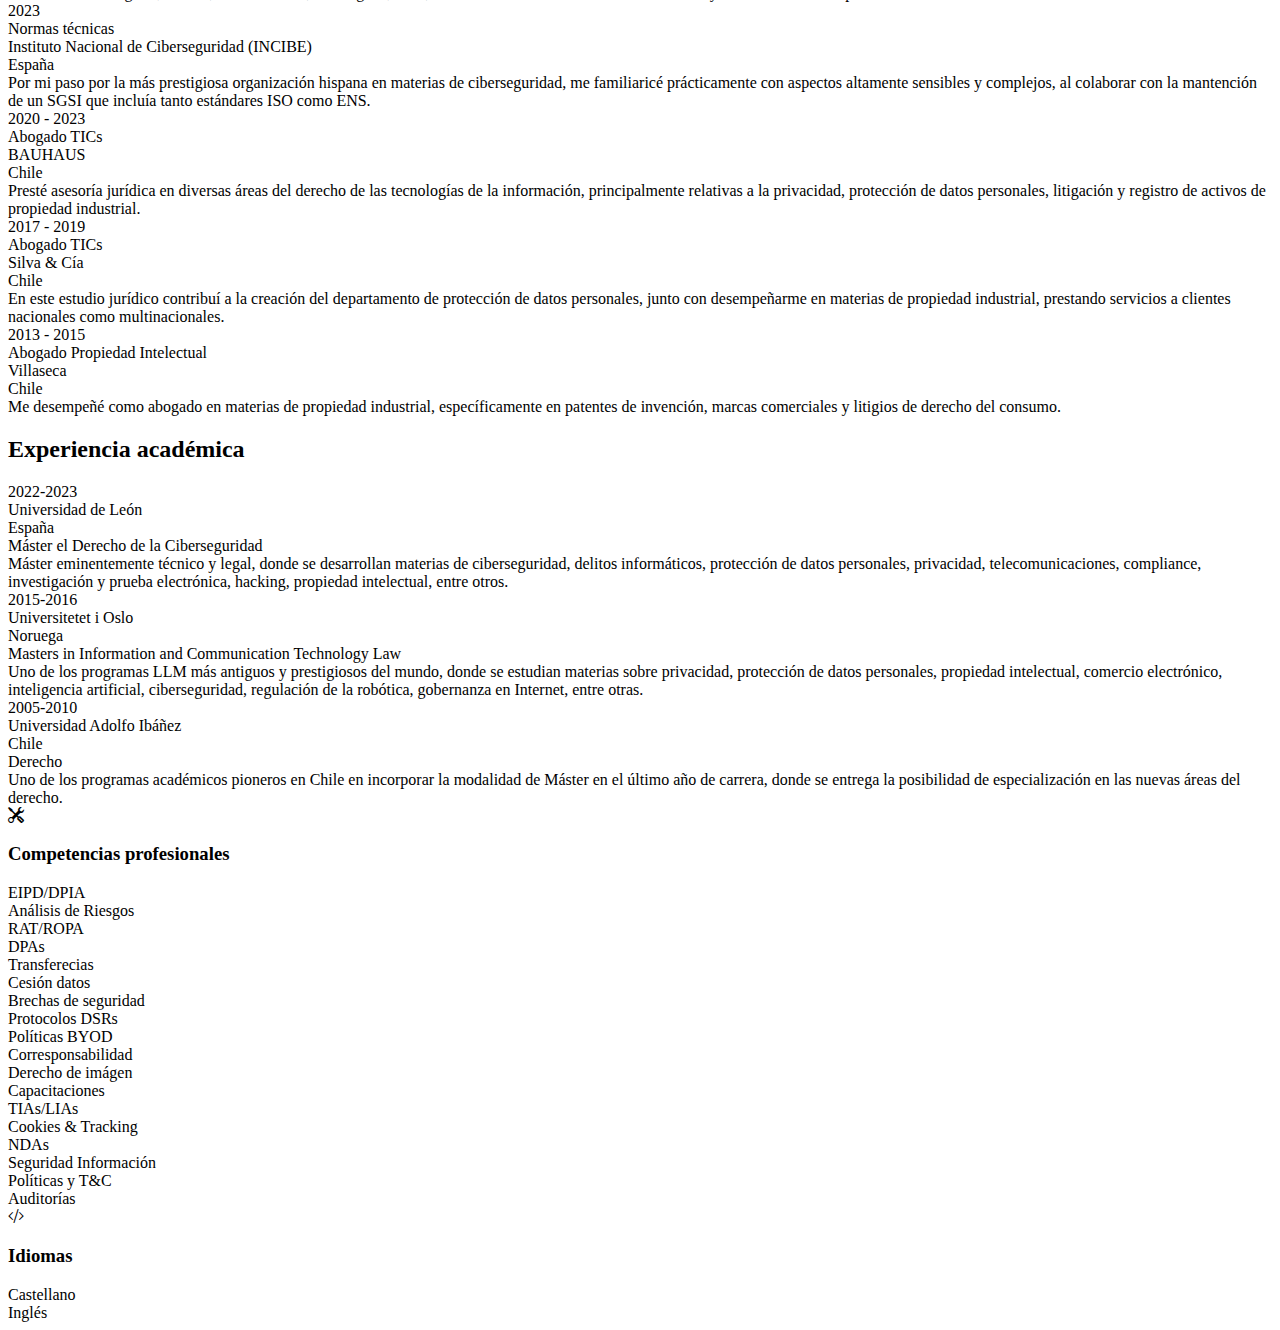
==== commit 2a4fe1bb: "ok" ====
--- a/index.html
+++ b/index.html
@@ -7,7 +7,7 @@
         <meta name="author" content="" />
         <title>Privacy Bunker</title>
         <!-- Favicon-->
-        <link rel="icon" type="image/x-icon" href="assets/favicon.ico" />
+        <link rel="icon" type="image/x-icon" href="assets/favicon.png" />
         <!-- Custom Google font-->
         <link rel="preconnect" href="https://fonts.googleapis.com" />
         <link rel="preconnect" href="https://fonts.gstatic.com" crossorigin />
@@ -22,7 +22,7 @@
             <!-- Navigation-->
             <nav class="navbar navbar-expand-lg navbar-light bg-white py-3">
                 <div class="container px-5">
-                    <a class="navbar-brand" href="index.html"><span class="fw-bolder text-primary">Privacy Bunker</span></a>
+                    <a class="navbar-brand" href="index.html"><span class="fw-bolder text-primary">Privacy Bunker ☗</span></a>
                     <button class="navbar-toggler" type="button" data-bs-toggle="collapse" data-bs-target="#navbarSupportedContent" aria-controls="navbarSupportedContent" aria-expanded="false" aria-label="Toggle navigation"><span class="navbar-toggler-icon"></span></button>
                     <div class="collapse navbar-collapse" id="navbarSupportedContent">
                         <ul class="navbar-nav ms-auto mb-2 mb-lg-0 small fw-bolder">
@@ -76,6 +76,7 @@
                                 <img class="profile-img" src="assets/profile22.png" alt="..." style="width: 300px; height: 300px; border-radius: 50%; object-fit: cover;" />
                                 <h2 class="display-5 fw-bolder"><span class="text-gradient d-inline">DPO certificado  <br> Esquema AEPD-DPD</span></h2>
                                 <p class="lead fw-light mb-4">Francisco Aravena Riveros</p>
+                                <p class="text-muted">Más de 12 años de experiencia en tecnologías de la información.<br>
                                 <p class="text-muted">Abogado, Universidad Adolfo Ibáñez, Chile.<br> C-DPO (AEPD-DPD) - Certificación Nº A2024141DPD.
                                     <br> Master en Derecho de las Tecnologías de la Información, Noruega.  <br> Master en Derecho de la Ciberseguridad, España. <br> Diplomado en Propiedad Intelectual, Pontificia Universidad Católica, Chile.</p>
                                 <div class="d-flex justify-content-center fs-2 gap-4">
@@ -102,7 +103,7 @@
                                     <div class="col text-center text-lg-start mb-4 mb-lg-0">
                                         <div class="bg-light p-4 rounded-4">
                                             <div class="text-primary fw-bolder mb-2">2024 - Presente</div>
-                                            <div class="small fw-bolder">DPO Certificado</div>
+                                            <div class="small fw-bolder">Data Protection Officer Certificado</div>
                                             <div class="small text-muted">Privacy Bunker</div>
                                             <div class="small text-muted">Chile - España</div>
                                         </div>
@@ -117,8 +118,8 @@
                                 <div class="row align-items-center gx-5">
                                     <div class="col text-center text-lg-start mb-4 mb-lg-0">
                                         <div class="bg-light p-4 rounded-4">
-                                            <div class="text-primary fw-bolder mb-2">2024</div>
-                                            <div class="small fw-bolder">DPO</div>
+                                            <div class="text-primary fw-bolder mb-2">2023-2024</div>
+                                            <div class="small fw-bolder">Data Protection Officer</div>
                                             <div class="small text-muted">FORLOPD</div>
                                             <div class="small text-muted">España</div>
                                         </div>
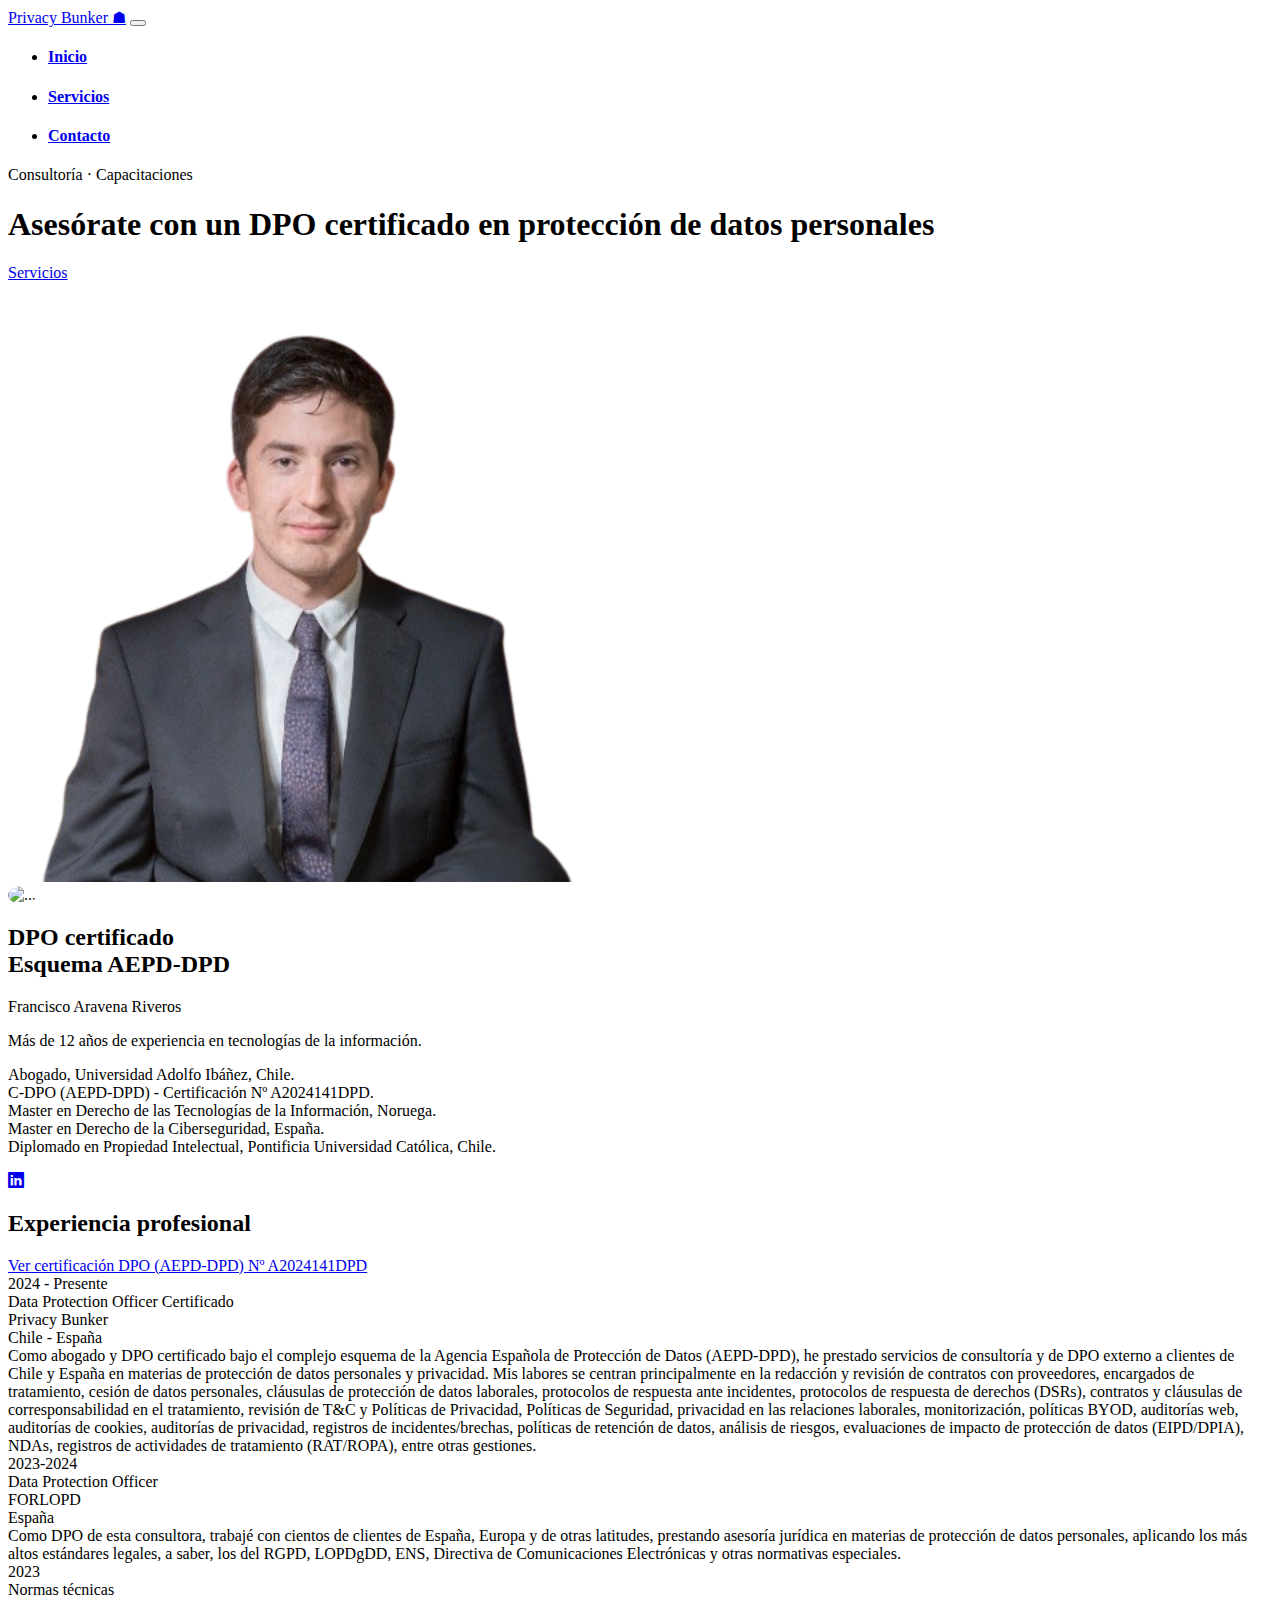
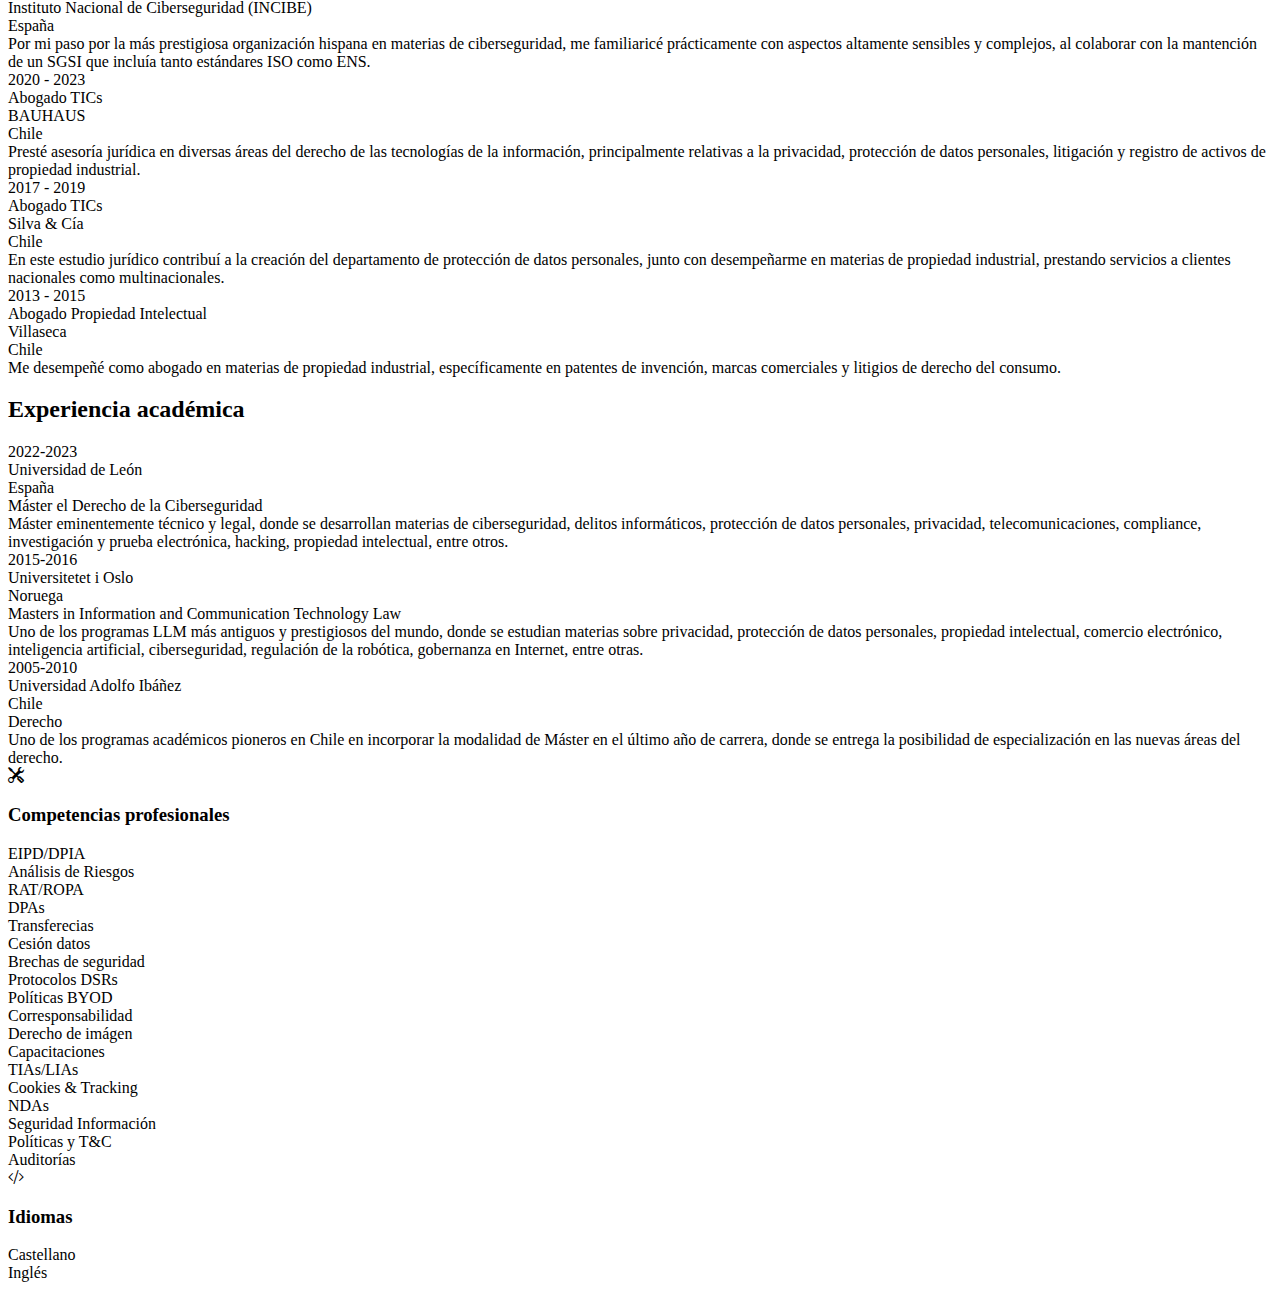
==== commit 14921282: "commit" ====
--- a/index.html
+++ b/index.html
@@ -28,7 +28,6 @@
                         <ul class="navbar-nav ms-auto mb-2 mb-lg-0 small fw-bolder">
                             <li class="nav-item"><a class="nav-link" href="index.html"><h4>Inicio</h4></a></li>
                             <li class="nav-item"><a class="nav-link" href="servicios.html"><h4>Servicios</h4></a></li>
-                            <li class="nav-item"><a class="nav-link" href="formacion.html"><h4>Formación</h4></a></li>
                             <li class="nav-item"><a class="nav-link" href="contacto.html"><h4>Contacto</h4></a></li>
                         </ul>
                     </div>
@@ -45,7 +44,6 @@
                                 <h1 class="display-3 fw-bold mb-5"><span class="text-gradient d-inline">Asesórate con un DPO certificado en protección de datos personales</span></h1>
                                 <div class="d-grid gap-3 d-sm-flex justify-content-sm-center justify-content-xxl-start mb-3">
                                     <a class="btn btn-primary btn-lg px-5 py-3 me-sm-2 fs-6 fw-bolder" href="servicios.html">Servicios</a>
-                                    <a class="btn btn-outline-dark btn-lg px-5 py-3 fs-6 fw-bolder" href="formacion.html">Formación</a>
                                 </div>
                             </div>
                         </div>
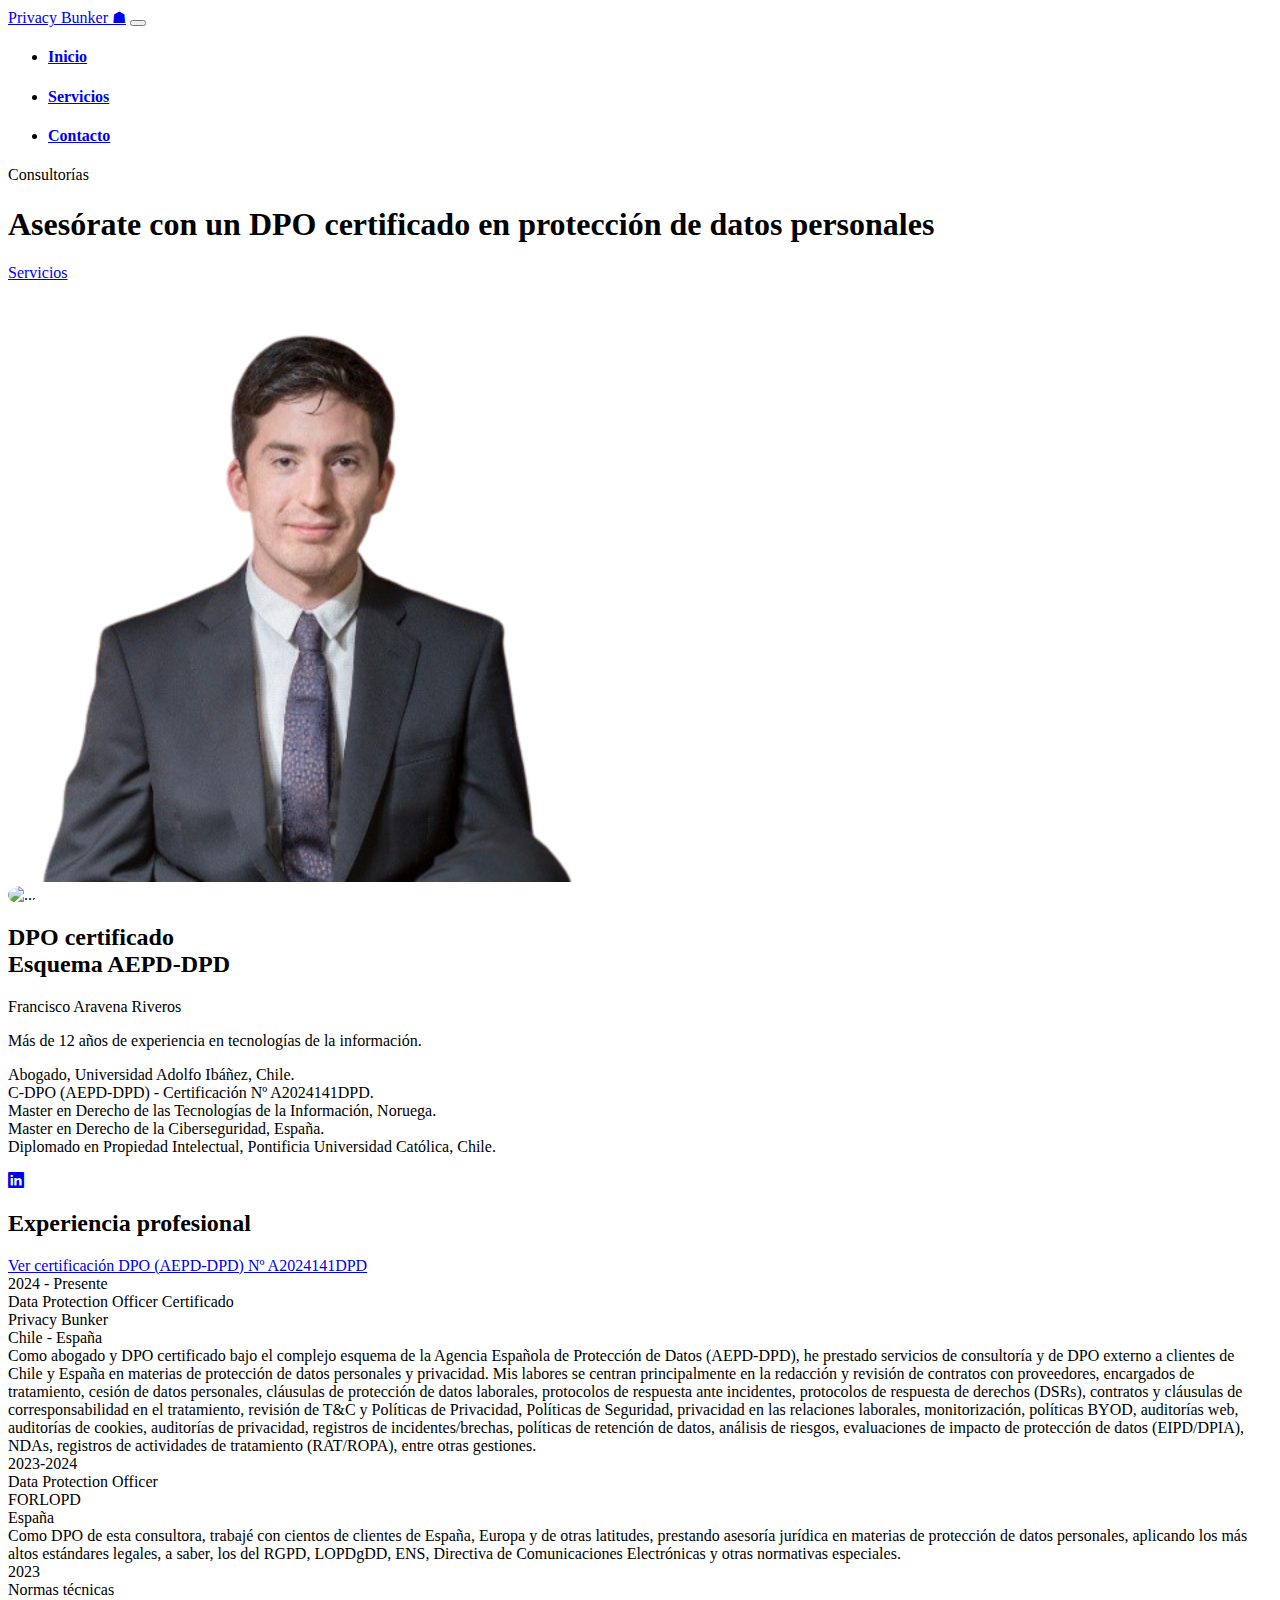
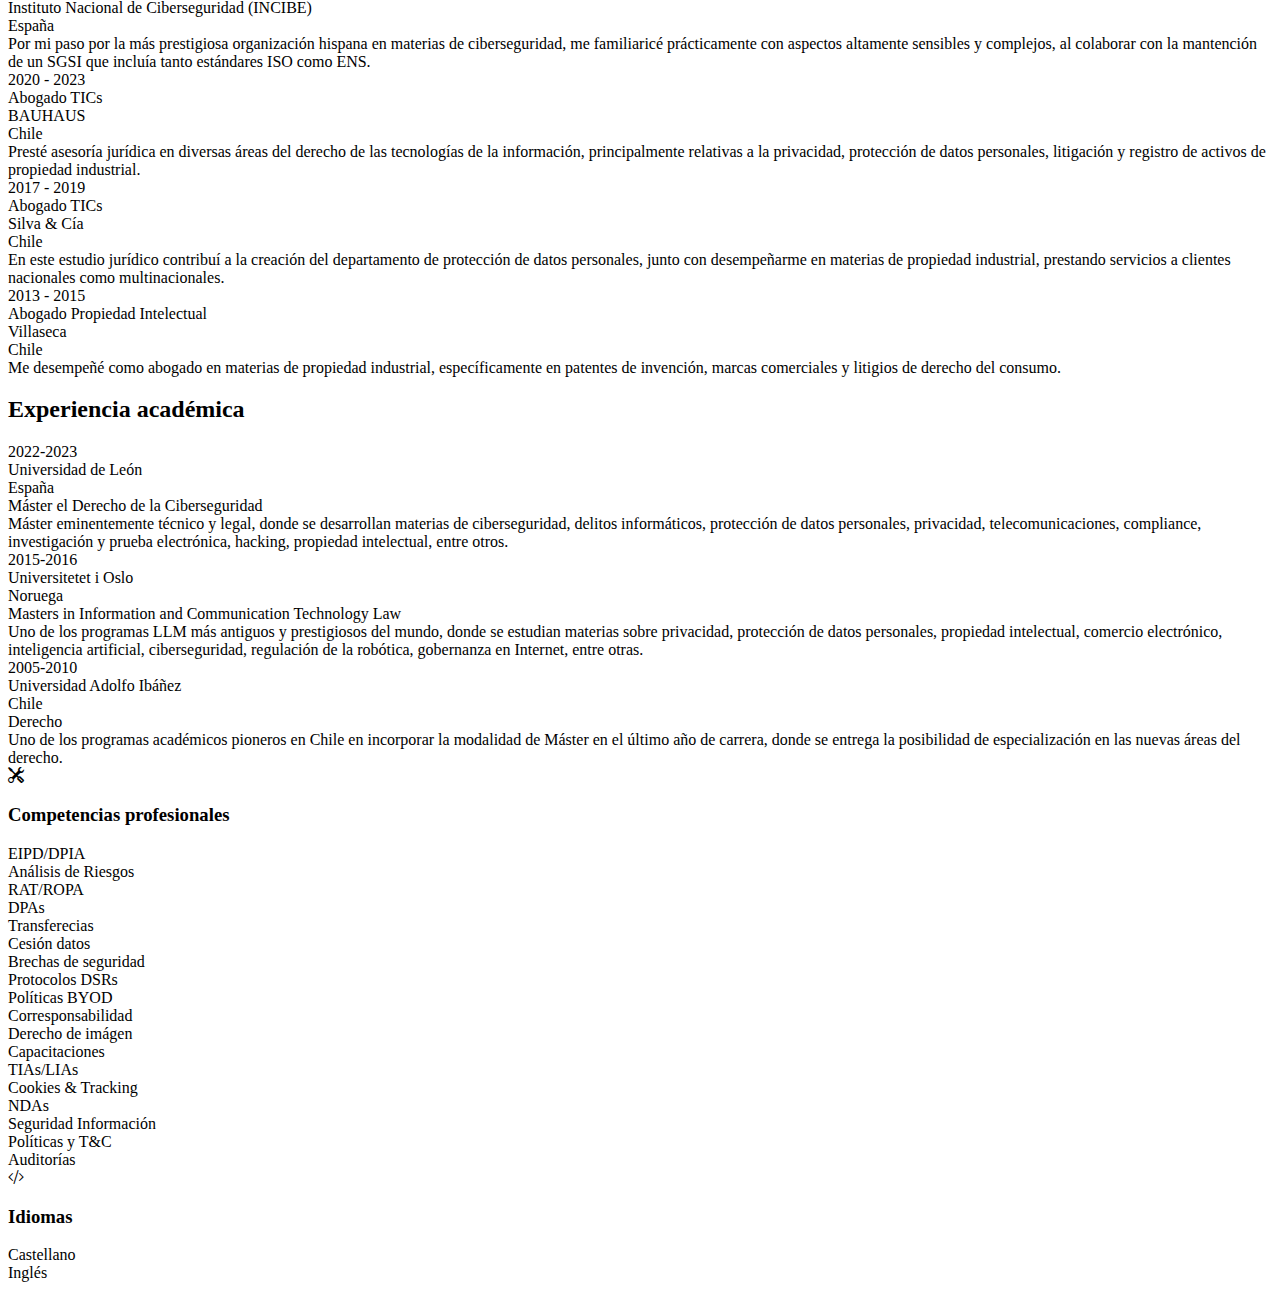
==== commit b415b36f: "commit" ====
--- a/index.html
+++ b/index.html
@@ -40,7 +40,7 @@
                         <div class="col-xxl-5">
                             <!-- Header text content-->
                             <div class="text-center text-xxl-start">
-                                <div class="badge bg-gradient-primary-to-secondary text-white mb-3"><div class="text-uppercase">Consultoría &middot; Capacitaciones</div></div>
+                                <div class="badge bg-gradient-primary-to-secondary text-white mb-3"><div class="text-uppercase">Consultorías</div></div>
                                 <h1 class="display-3 fw-bold mb-5"><span class="text-gradient d-inline">Asesórate con un DPO certificado en protección de datos personales</span></h1>
                                 <div class="d-grid gap-3 d-sm-flex justify-content-sm-center justify-content-xxl-start mb-3">
                                     <a class="btn btn-primary btn-lg px-5 py-3 me-sm-2 fs-6 fw-bolder" href="servicios.html">Servicios</a>
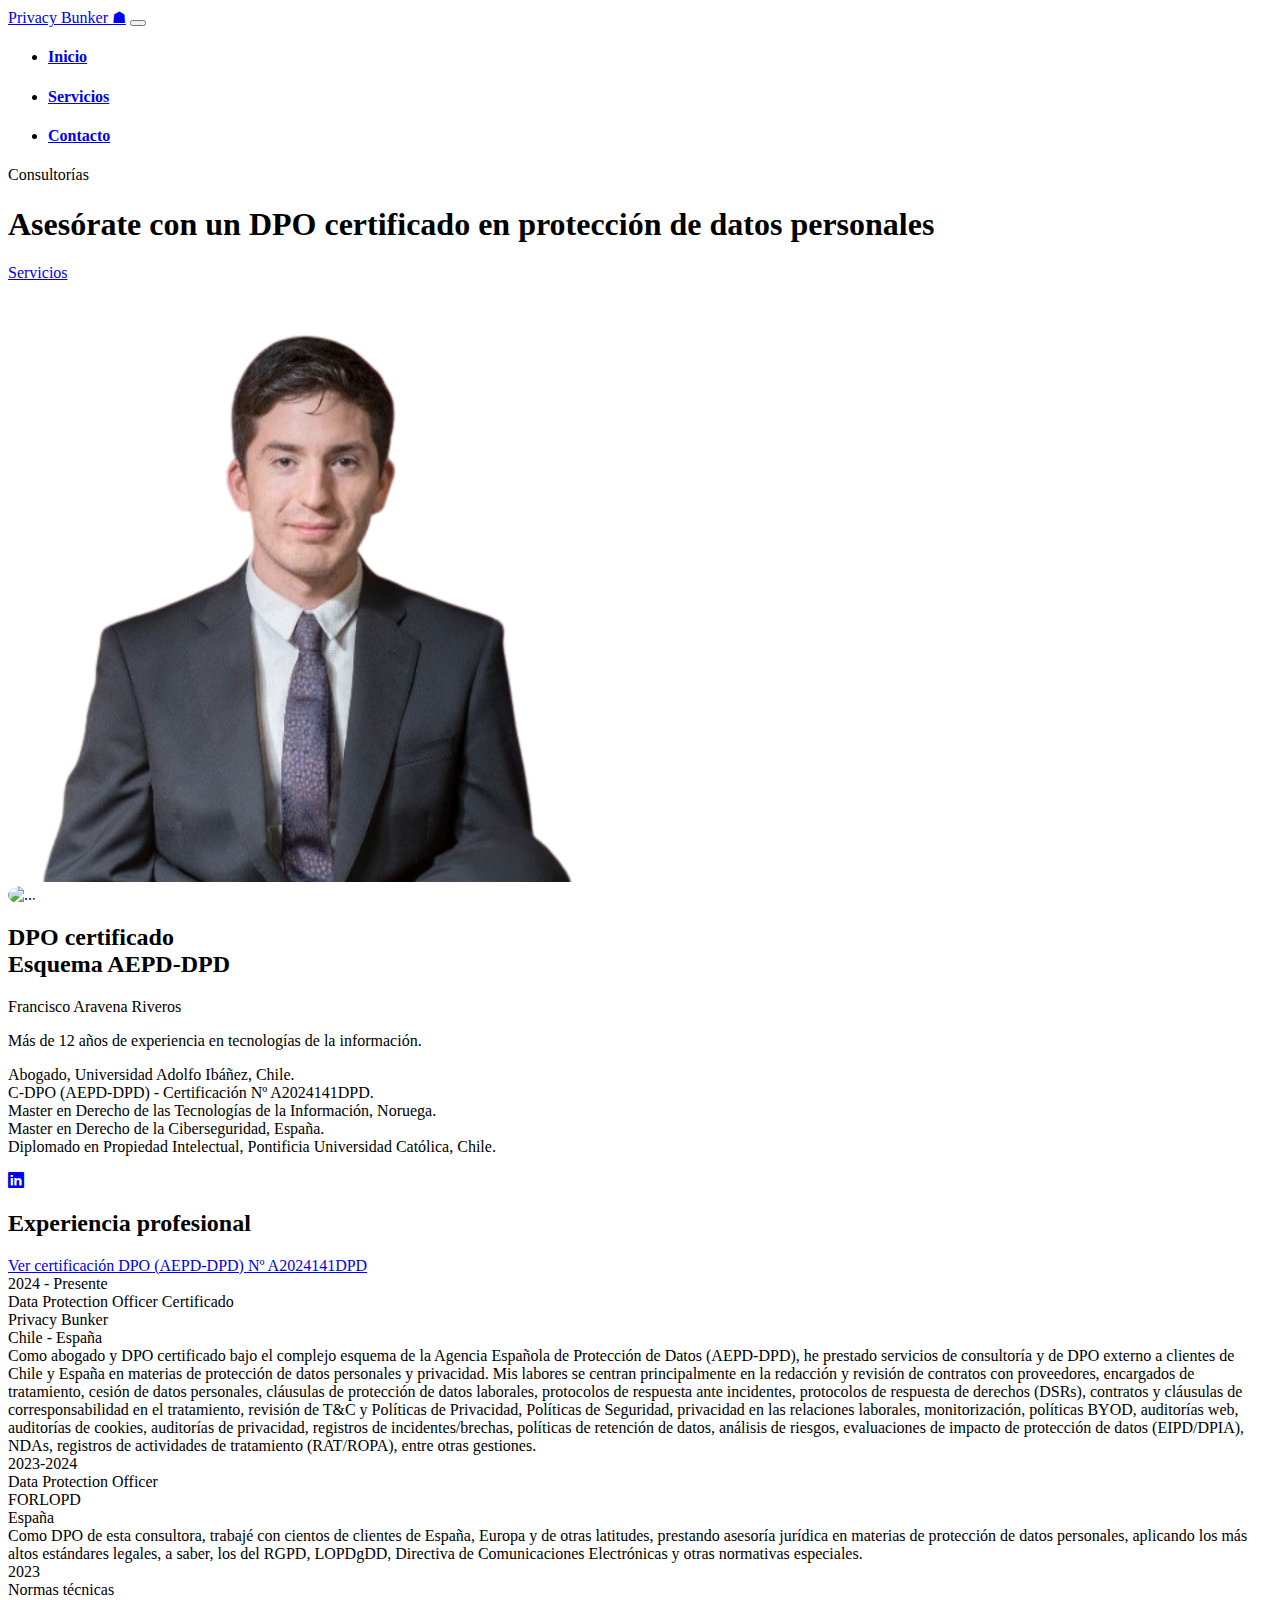
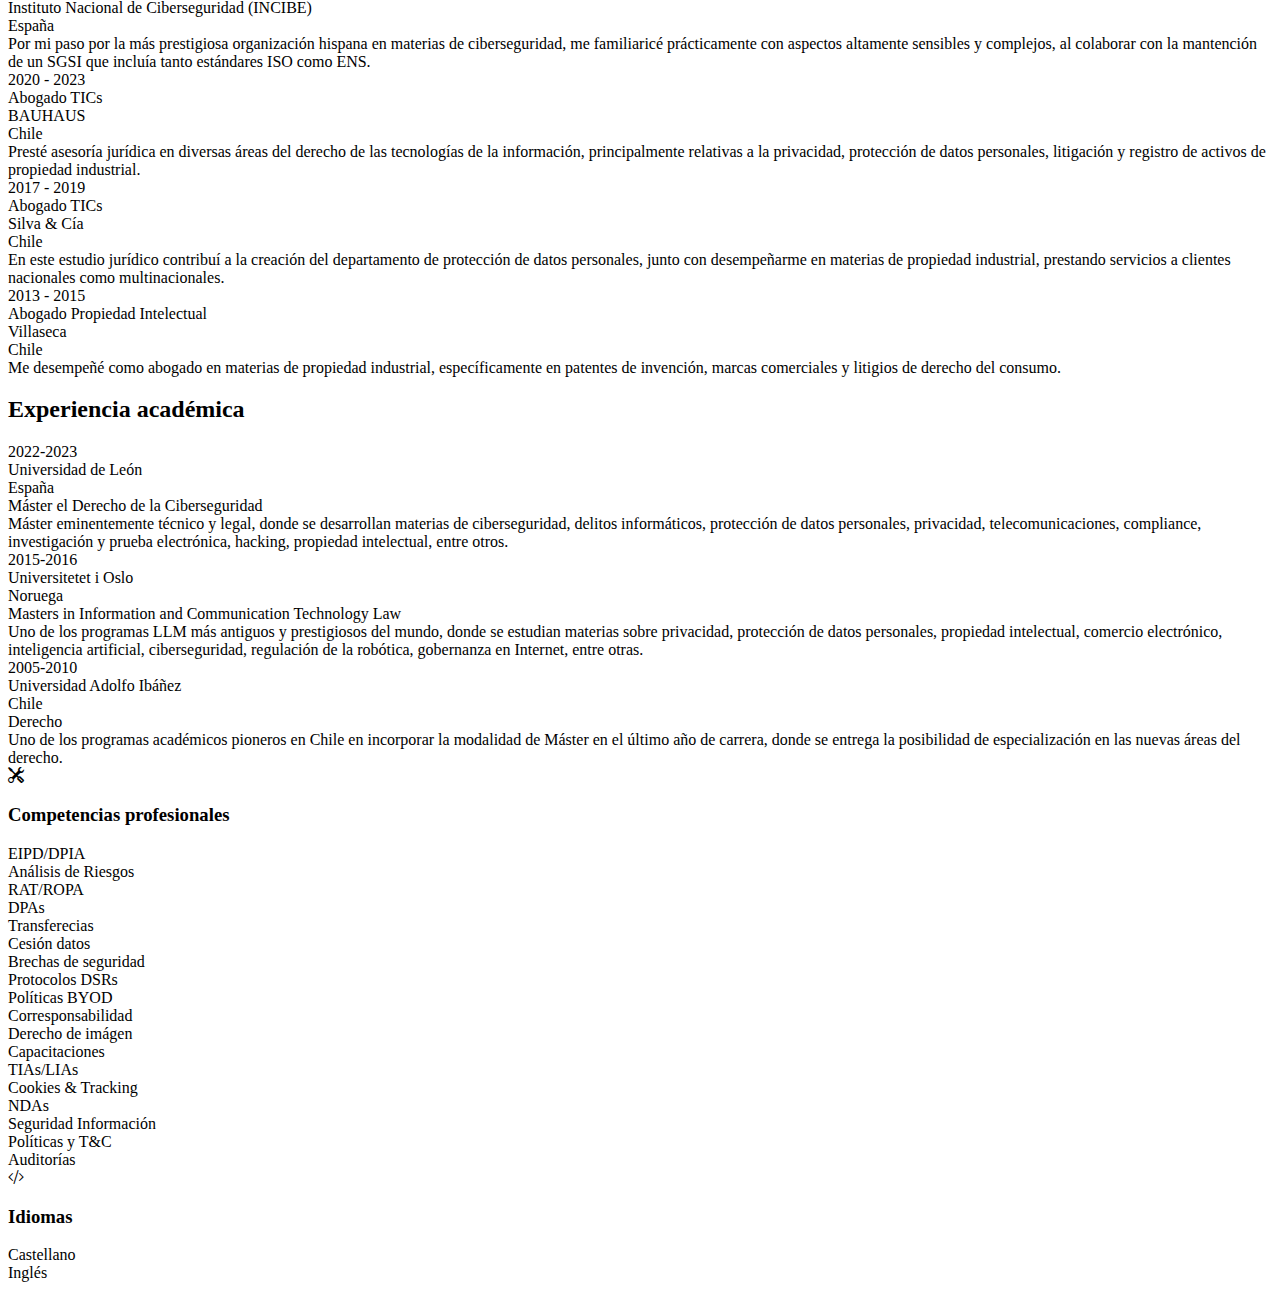
==== commit 1c0f3970: "ok" ====
--- a/index.html
+++ b/index.html
@@ -122,7 +122,7 @@
                                             <div class="small text-muted">España</div>
                                         </div>
                                     </div>
-                                    <div class="col-lg-8"><div>Como DPO de esta consultora, trabajé con cientos de clientes de España, Europa y de otras latitudes, prestando asesoría jurídica en materias de protección de datos personales, aplicando los más altos estándares legales, a saber, los del RGPD, LOPDgDD, ENS, Directiva de Comunicaciones Electrónicas y otras normativas especiales.</div></div>
+                                    <div class="col-lg-8"><div>Como DPO de esta consultora, trabajé con cientos de clientes de España, Europa y de otras latitudes, prestando asesoría jurídica en materias de protección de datos personales, aplicando los más altos estándares legales, a saber, los del RGPD, LOPDgDD, Directiva de Comunicaciones Electrónicas y otras normativas especiales.</div></div>
                                 </div>
                             </div>
                         </div>
